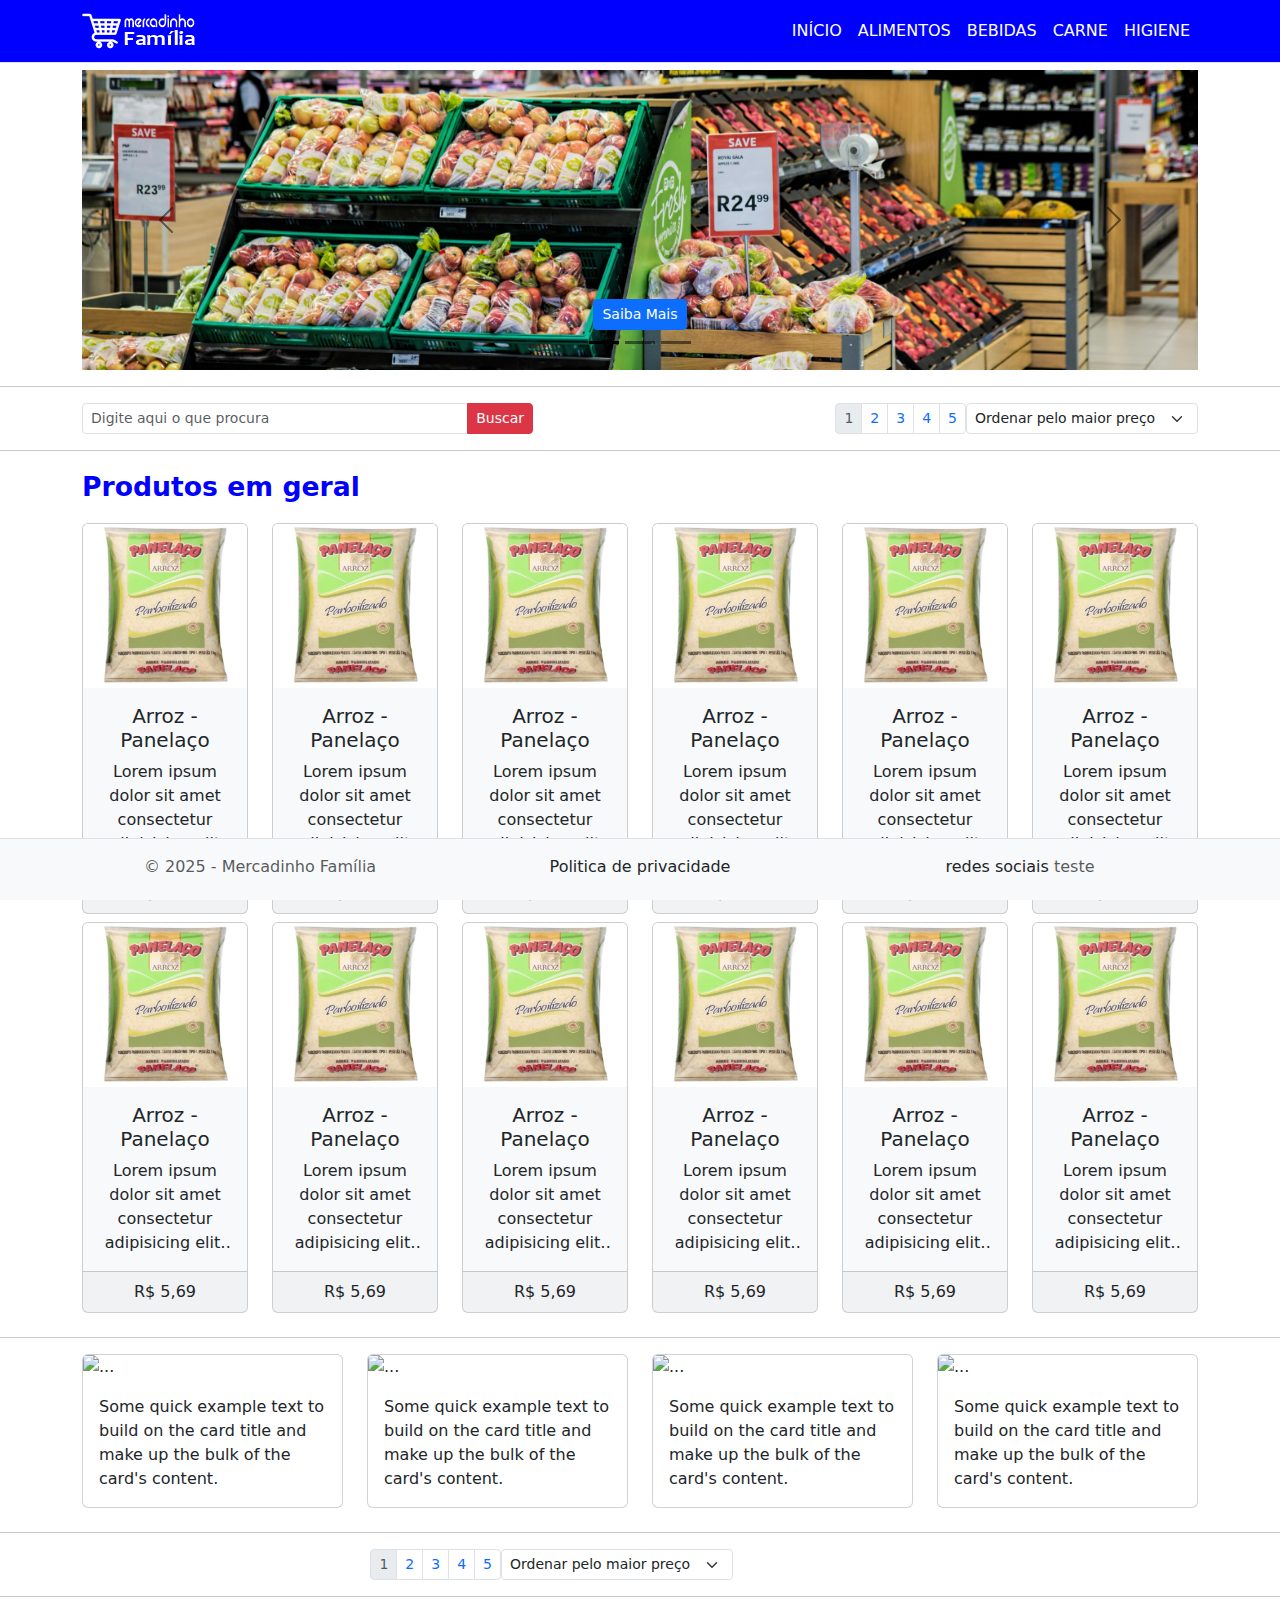
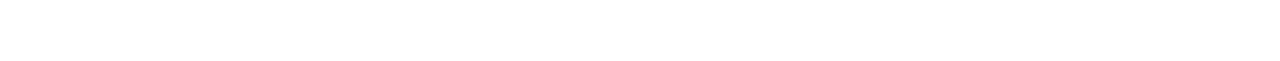
==== index.html @ 4998f7e6 "correção" ====
<!DOCTYPE html>
<html lang="pt-br">
<head>
    <meta charset="utf-8">
    <meta name="viewport" content="width=device-width, initial-scale=1">
    
    <title>MERCADINHO - HOME</title>

    <!-- Bootstrap 5 - Versão Estável -->
    <link rel="stylesheet" href="https://cdn.jsdelivr.net/npm/bootstrap@5.3.0/dist/css/bootstrap.min.css">
    
    <link rel="stylesheet" href="CSS/style.css">

</head>
<body>

    <!-- Navbar -->
    <nav class="navbar navbar-expand-lg navbar-light bg-light fixed-top bg-navbar border-bottom">
        <div class="container">
            <a class="navbar-brand" href="#">
                <img src="img/001_logo_mercadinho_familia.png" alt="Logo" width="113" height="36">
            </a>

            <button class="navbar-toggler" type="button" data-bs-toggle="collapse" data-bs-target="#navbarNav">
                <span class="navbar-toggler-icon"></span>
            </button>

            <div class="collapse navbar-collapse justify-content-end" id="navbarNav">
                <ul class="navbar-nav">
                    <li class="nav-item"><a class="nav-link" href="#">INÍCIO</a></li>
                    <li class="nav-item"><a class="nav-link" href="#">ALIMENTOS</a></li>
                    <li class="nav-item"><a class="nav-link" href="#">BEBIDAS</a></li>
                    <li class="nav-item"><a class="nav-link" href="#">CARNE</a></li>
                    <li class="nav-item"><a class="nav-link" href="#">HIGIENE</a></li>
                </ul>
            </div>
        </div>
    </nav>

    <!-- Carousel -->
    <header class="container ">
        <div id="carouselExampleDark" class="carousel carousel-dark slide" data-bs-ride="carousel">
            <!-- Indicadores -->
            <div class="carousel-indicators">
                <button type="button" data-bs-target="#carouselExampleDark" data-bs-slide-to="0" class="active" aria-label="Slide 1"></button>
                <button type="button" data-bs-target="#carouselExampleDark" data-bs-slide-to="1" aria-label="Slide 2"></button>
                <button type="button" data-bs-target="#carouselExampleDark" data-bs-slide-to="2" aria-label="Slide 3"></button>
            </div>

            <!-- Slides -->
            <div class="carousel-inner">
                <div class="carousel-item active" data-bs-interval="5000">
                    <img src="img/propaganda/fundo1.jpg" class="d-block w-100 img-fluid d-none d-md-block" alt="Slide 1"><!--Grande-->
                    <img src="img/propaganda/fundo1.jpg" class="d-block w-100 img-fluid d-block d-md-none" alt="Slide 1"><!--pequeno-->
                    <div class="carousel-caption d-block d-md-block">
                        <a class="btn btn-primary btn-sm btn-bgi" href="#" role="button">Saiba Mais</a>
                    </div>
                </div>
                <div class="carousel-item" data-bs-interval="5000">
                    <img src="img/propaganda/fundo2.jpg" class="d-block w-100 img-fluid d-none d-md-block" alt="Slide 1"><!--Grande-->
                    <img src="img/propaganda/fundo2.jpg" class="d-block w-100 img-fluid d-block d-md-none" alt="Slide 1"><!--pequeno-->
                    <div class="carousel-caption d-block d-md-block">
                        <a class="btn btn-primary btn-sm" href="#" role="button">Saiba Mais</a>
                    </div>
                </div>
                <div class="carousel-item">
                    <img src="img/propaganda/fundo3.jpg" class="d-block w-100 img-fluid d-none d-md-block" alt="Slide 1"><!--Grande-->
                    <img src="img/propaganda/fundo3.jpg" class="d-block w-100 img-fluid d-block d-md-none" alt="Slide 1"><!--pequeno-->
                    <div class="carousel-caption d-block d-md-block">
                        <a class="btn btn-primary btn-sm" href="#" role="button">Saiba Mais</a>
                    </div>
                </div>
            </div>

            <!-- Controles -->
            <button class="carousel-control-prev" type="button" data-bs-target="#carouselExampleDark" data-bs-slide="prev">
                <span class="carousel-control-prev-icon" aria-hidden="true"></span>
                <span class="visually-hidden">Anterior</span>
            </button>
            <button class="carousel-control-next" type="button" data-bs-target="#carouselExampleDark" data-bs-slide="next">
                <span class="carousel-control-next-icon" aria-hidden="true"></span>
                <span class="visually-hidden">Próximo</span>
            </button>
        </div>
        
    </header>

    <main class="mb-5 pb-5 mb-md-0">
        <hr class="mt-3">
        <div class="container">
            <div class="row">
                <div class="col-12 col-md-5">
                    <form class="justify-content-center justify-content-md-start">
                        <div class="input-group input-group-sm">
                            <input type="text" class="form-control" placeholder="Digite aqui o que procura">
                            <button class="btn btn-danger">
                                Buscar
                            </button>
                        </div>
                    </form>
                </div>
                <div class="col-12 col-md-7">
                    <div class="d-flex flex-row-reverse justify-content-center justify-content-md-start">
                        <form class="ml-3 d-inline-block">
                            <select class="form-select form-select-sm">
                                <option> Ordenar pelo maior preço</option>
                                <option> Ordenar pelo menor preço</option>
                                <option> Ordenar por: alimentos</option>
                                <option> Ordenar por: bebidas</option>
                                <option> Ordenar por: carne</option>
                                <option> Ordenar por: higiene</option>
                            </select>
                        </form>
                        <nav class="d-inline-block">
                            <ul class="pagination pagination-sm my-0">
                                <li class="page-item disabled">
                                    <button class="page-link">1</button>
                                </li>
                                <li class="page-item">
                                    <button class="page-link">2</button>
                                </li>
                                <li class="page-item">
                                    <button class="page-link">3</button>
                                </li>
                                <li class="page-item">
                                    <button class="page-link">4</button>
                                </li>
                                <li class="page-item">
                                    <button class="page-link">5</button>
                                </li>
                            </ul>
                        </nav>
                    </div>
                </div>
            </div>
        </div>
        <hr class="mt-3">

        <!--Produtos-->
        <div class="container">
            <h3 class="texto-separador">Produtos em geral</h3>
            <div class="row">
                <div class="col-xl-2 col-lg-3 col-md-4 col-6 d-flex justify-content-center pb-2">
                    <div class="card text-center bg-light" style="max-width: 250px; width: 100%;">
                        <img src="img/arroz_panelaco_parbolizado_233.jpg" class="card-img-top d-none d-md-block" alt="Imagem Grande">
                        <img src="img/arroz_panelaco_parbolizado_191.25.jpg" class="d-block d-md-none" alt="Imagem Pequena">
                        <div class="card-body">
                            <h5 class="card-title">Arroz - Panelaço</h5>
                            <p class="card-text truncate-4l">
                                Lorem ipsum dolor sit amet consectetur adipisicing elit. Voluptatibus rem enim, officiis at recusandae natus nesciunt alias itaque laboriosam fuga aliquid corrupti eaque? Enim, quos doloremque perspiciatis voluptates dolorum quasi.
                            </p>
                        </div>
                        <div class="card-footer">
                            R$ 5,69
                        </div>
                    </div>
                </div>       
                <div class="col-xl-2 col-lg-3 col-md-4 col-6 d-flex justify-content-center pb-2">
                    <div class="card text-center bg-light" style="max-width: 250px; width: 100%;">
                        <img src="img/arroz_panelaco_parbolizado_233.jpg" class="card-img-top d-none d-md-block" alt="Imagem Grande">
                        <img src="img/arroz_panelaco_parbolizado_191.25.jpg" class="d-block d-md-none" alt="Imagem Pequena">
                        <div class="card-body">
                            <h5 class="card-title">Arroz - Panelaço</h5>
                            <p class="card-text truncate-4l">
                                Lorem ipsum dolor sit amet consectetur adipisicing elit. Voluptatibus rem enim, officiis at recusandae natus nesciunt alias itaque laboriosam fuga aliquid corrupti eaque? Enim, quos doloremque perspiciatis voluptates dolorum quasi.
                            </p>
                        </div>
                        <div class="card-footer">
                            R$ 5,69
                        </div>
                    </div>
                </div>
                <div class="col-xl-2 col-lg-3 col-md-4 col-6 d-flex justify-content-center pb-2">
                    <div class="card text-center bg-light" style="max-width: 250px; width: 100%;">
                        <img src="img/arroz_panelaco_parbolizado_233.jpg" class="card-img-top d-none d-md-block" alt="Imagem Grande">
                        <img src="img/arroz_panelaco_parbolizado_191.25.jpg" class="d-block d-md-none" alt="Imagem Pequena">
                        <div class="card-body">
                            <h5 class="card-title">Arroz - Panelaço</h5>
                            <p class="card-text truncate-4l">
                                Lorem ipsum dolor sit amet consectetur adipisicing elit. Voluptatibus rem enim, officiis at recusandae natus nesciunt alias itaque laboriosam fuga aliquid corrupti eaque? Enim, quos doloremque perspiciatis voluptates dolorum quasi.
                            </p>
                        </div>
                        <div class="card-footer">
                            R$ 5,69
                        </div>
                    </div>
                </div>
                <div class="col-xl-2 col-lg-3 col-md-4 col-6 d-flex justify-content-center pb-2">
                    <div class="card text-center bg-light" style="max-width: 250px; width: 100%;">
                        <img src="img/arroz_panelaco_parbolizado_233.jpg" class="card-img-top d-none d-md-block" alt="Imagem Grande">
                        <img src="img/arroz_panelaco_parbolizado_191.25.jpg" class="d-block d-md-none" alt="Imagem Pequena">
                        <div class="card-body">
                            <h5 class="card-title">Arroz - Panelaço</h5>
                            <p class="card-text truncate-4l">
                                Lorem ipsum dolor sit amet consectetur adipisicing elit. Voluptatibus rem enim, officiis at recusandae natus nesciunt alias itaque laboriosam fuga aliquid corrupti eaque? Enim, quos doloremque perspiciatis voluptates dolorum quasi.
                            </p>
                        </div>
                        <div class="card-footer">
                            R$ 5,69
                        </div>
                    </div>
                </div>
                <div class="col-xl-2 col-lg-3 col-md-4 col-6 d-flex justify-content-center pb-2">
                    <div class="card text-center bg-light" style="max-width: 250px; width: 100%;">
                        <img src="img/arroz_panelaco_parbolizado_233.jpg" class="card-img-top d-none d-md-block" alt="Imagem Grande">
                        <img src="img/arroz_panelaco_parbolizado_191.25.jpg" class="d-block d-md-none" alt="Imagem Pequena">
                        <div class="card-body">
                            <h5 class="card-title">Arroz - Panelaço</h5>
                            <p class="card-text truncate-4l">
                                Lorem ipsum dolor sit amet consectetur adipisicing elit. Voluptatibus rem enim, officiis at recusandae natus nesciunt alias itaque laboriosam fuga aliquid corrupti eaque? Enim, quos doloremque perspiciatis voluptates dolorum quasi.
                            </p>
                        </div>
                        <div class="card-footer">
                            R$ 5,69
                        </div>
                    </div>
                </div>
                <div class="col-xl-2 col-lg-3 col-md-4 col-6 d-flex justify-content-center pb-2">
                    <div class="card text-center bg-light" style="max-width: 250px; width: 100%;">
                        <img src="img/arroz_panelaco_parbolizado_233.jpg" class="card-img-top d-none d-md-block" alt="Imagem Grande">
                        <img src="img/arroz_panelaco_parbolizado_191.25.jpg" class="d-block d-md-none" alt="Imagem Pequena">
                        <div class="card-body">
                            <h5 class="card-title">Arroz - Panelaço</h5>
                            <p class="card-text truncate-4l">
                                Lorem ipsum dolor sit amet consectetur adipisicing elit. Voluptatibus rem enim, officiis at recusandae natus nesciunt alias itaque laboriosam fuga aliquid corrupti eaque? Enim, quos doloremque perspiciatis voluptates dolorum quasi.
                            </p>
                        </div>
                        <div class="card-footer">
                            R$ 5,69
                        </div>
                    </div>
                </div>
                <div class="col-xl-2 col-lg-3 col-md-4 col-6 d-flex justify-content-center pb-2">
                    <div class="card text-center bg-light" style="max-width: 250px; width: 100%;">
                        <img src="img/arroz_panelaco_parbolizado_233.jpg" class="card-img-top d-none d-md-block" alt="Imagem Grande">
                        <img src="img/arroz_panelaco_parbolizado_191.25.jpg" class="d-block d-md-none" alt="Imagem Pequena">
                        <div class="card-body">
                            <h5 class="card-title">Arroz - Panelaço</h5>
                            <p class="card-text truncate-4l">
                                Lorem ipsum dolor sit amet consectetur adipisicing elit. Voluptatibus rem enim, officiis at recusandae natus nesciunt alias itaque laboriosam fuga aliquid corrupti eaque? Enim, quos doloremque perspiciatis voluptates dolorum quasi.
                            </p>
                        </div>
                        <div class="card-footer">
                            R$ 5,69
                        </div>
                    </div>
                </div>
                <div class="col-xl-2 col-lg-3 col-md-4 col-6 d-flex justify-content-center pb-2">
                    <div class="card text-center bg-light" style="max-width: 250px; width: 100%;">
                        <img src="img/arroz_panelaco_parbolizado_233.jpg" class="card-img-top d-none d-md-block" alt="Imagem Grande">
                        <img src="img/arroz_panelaco_parbolizado_191.25.jpg" class="d-block d-md-none" alt="Imagem Pequena">
                        <div class="card-body">
                            <h5 class="card-title">Arroz - Panelaço</h5>
                            <p class="card-text truncate-4l">
                                Lorem ipsum dolor sit amet consectetur adipisicing elit. Voluptatibus rem enim, officiis at recusandae natus nesciunt alias itaque laboriosam fuga aliquid corrupti eaque? Enim, quos doloremque perspiciatis voluptates dolorum quasi.
                            </p>
                        </div>
                        <div class="card-footer">
                            R$ 5,69
                        </div>
                    </div>
                </div>
                <div class="col-xl-2 col-lg-3 col-md-4 col-6 d-flex justify-content-center pb-2">
                    <div class="card text-center bg-light" style="max-width: 250px; width: 100%;">
                        <img src="img/arroz_panelaco_parbolizado_233.jpg" class="card-img-top d-none d-md-block" alt="Imagem Grande">
                        <img src="img/arroz_panelaco_parbolizado_191.25.jpg" class="d-block d-md-none" alt="Imagem Pequena">
                        <div class="card-body">
                            <h5 class="card-title">Arroz - Panelaço</h5>
                            <p class="card-text truncate-4l">
                                Lorem ipsum dolor sit amet consectetur adipisicing elit. Voluptatibus rem enim, officiis at recusandae natus nesciunt alias itaque laboriosam fuga aliquid corrupti eaque? Enim, quos doloremque perspiciatis voluptates dolorum quasi.
                            </p>
                        </div>
                        <div class="card-footer">
                            R$ 5,69
                        </div>
                    </div>
                </div>
                <div class="col-xl-2 col-lg-3 col-md-4 col-6 d-flex justify-content-center pb-2">
                    <div class="card text-center bg-light" style="max-width: 250px; width: 100%;">
                        <img src="img/arroz_panelaco_parbolizado_233.jpg" class="card-img-top d-none d-md-block" alt="Imagem Grande">
                        <img src="img/arroz_panelaco_parbolizado_191.25.jpg" class="d-block d-md-none" alt="Imagem Pequena">
                        <div class="card-body">
                            <h5 class="card-title">Arroz - Panelaço</h5>
                            <p class="card-text truncate-4l">
                                Lorem ipsum dolor sit amet consectetur adipisicing elit. Voluptatibus rem enim, officiis at recusandae natus nesciunt alias itaque laboriosam fuga aliquid corrupti eaque? Enim, quos doloremque perspiciatis voluptates dolorum quasi.
                            </p>
                        </div>
                        <div class="card-footer">
                            R$ 5,69
                        </div>
                    </div>
                </div>
                <div class="col-xl-2 col-lg-3 col-md-4 col-6 d-flex justify-content-center pb-2">
                    <div class="card text-center bg-light" style="max-width: 250px; width: 100%;">
                        <img src="img/arroz_panelaco_parbolizado_233.jpg" class="card-img-top d-none d-md-block" alt="Imagem Grande">
                        <img src="img/arroz_panelaco_parbolizado_191.25.jpg" class="d-block d-md-none" alt="Imagem Pequena">
                        <div class="card-body">
                            <h5 class="card-title">Arroz - Panelaço</h5>
                            <p class="card-text truncate-4l">
                                Lorem ipsum dolor sit amet consectetur adipisicing elit. Voluptatibus rem enim, officiis at recusandae natus nesciunt alias itaque laboriosam fuga aliquid corrupti eaque? Enim, quos doloremque perspiciatis voluptates dolorum quasi.
                            </p>
                        </div>
                        <div class="card-footer">
                            R$ 5,69
                        </div>
                    </div>
                </div>
                <div class="col-xl-2 col-lg-3 col-md-4 col-6 d-flex justify-content-center pb-2">
                    <div class="card text-center bg-light" style="max-width: 250px; width: 100%;">
                        <img src="img/arroz_panelaco_parbolizado_233.jpg" class="card-img-top d-none d-md-block" alt="Imagem Grande">
                        <img src="img/arroz_panelaco_parbolizado_191.25.jpg" class="d-block d-md-none" alt="Imagem Pequena">
                        <div class="card-body">
                            <h5 class="card-title">Arroz - Panelaço</h5>
                            <p class="card-text truncate-4l">
                                Lorem ipsum dolor sit amet consectetur adipisicing elit. Voluptatibus rem enim, officiis at recusandae natus nesciunt alias itaque laboriosam fuga aliquid corrupti eaque? Enim, quos doloremque perspiciatis voluptates dolorum quasi.
                            </p>
                        </div>
                        <div class="card-footer">
                            R$ 5,69
                        </div>
                    </div>
                </div>
            </div>
        </div>
        <hr class="mt-3">
        
    <!--PATROCINIOS 4-->
    <div class="container">
        <div class="row">
            <div class="col-xl-3 col-lg-3 col-6  d-flex justify-content-center pb-2">
                <div class="card" style="width: 18rem;">
                    <img src="..." class="card-img-top" alt="...">
                    <div class="card-body">
                      <p class="card-text">Some quick example text to build on the card title and make up the bulk of the card's content.</p>
                    </div>
                </div>
            </div>
            <div class="col-xl-3 col-lg-3 col-6  d-flex justify-content-center pb-2">
                <div class="card" style="width: 18rem;">
                    <img src="..." class="card-img-top" alt="...">
                    <div class="card-body">
                      <p class="card-text">Some quick example text to build on the card title and make up the bulk of the card's content.</p>
                    </div>
                </div>
            </div>
            <div class="col-xl-3 col-lg-3 col-6  d-flex justify-content-center pb-2">
                <div class="card" style="width: 18rem;">
                    <img src="..." class="card-img-top" alt="...">
                    <div class="card-body">
                      <p class="card-text">Some quick example text to build on the card title and make up the bulk of the card's content.</p>
                    </div>
                </div>
            </div>
            <div class="col-xl-3 col-lg-3 col-6  d-flex justify-content-center pb-2">
                <div class="card" style="width: 18rem;">
                    <img src="..." class="card-img-top" alt="...">
                    <div class="card-body">
                      <p class="card-text">Some quick example text to build on the card title and make up the bulk of the card's content.</p>
                    </div>
                </div>
            </div>
        </div>
    </div>

    <hr class="mt-3">
    <div class="container">
        <div class="col-12 col-md-7">
            <div class="d-flex flex-row-reverse justify-content-center justify-content-md-start">
                <form class="ml-3 d-inline-block">
                    <select class="form-select form-select-sm">
                        <option> Ordenar pelo maior preço</option>
                        <option> Ordenar pelo menor preço</option>
                        <option> Ordenar por: alimentos</option>
                        <option> Ordenar por: bebidas</option>
                        <option> Ordenar por: carne</option>
                        <option> Ordenar por: higiene</option>
                    </select>
                    </form>
                <nav class="d-inline-block">
                    <ul class="pagination pagination-sm my-0">
                        <li class="page-item disabled">
                            <button class="page-link">1</button>
                        </li>
                        <li class="page-item">
                            <button class="page-link">2</button>
                        </li>
                        <li class="page-item">
                            <button class="page-link">3</button>
                        </li>
                        <li class="page-item">
                            <button class="page-link">4</button>
                        </li>
                        <li class="page-item">
                            <button class="page-link">5</button>
                        </li>
                    </ul>
                </nav>
            </div>
        </div>
    </div>
    <hr class="mt-3">
    </main>
    
    <footer class="border-top fixed-bottom text-muted bg-light">
       <div class="container">
        <div class="row py-3">
            <div class="col-12 col-md-4 text-center text-md-left">
                &copy; 2025 - Mercadinho Família
            </div>
            <div class="col-12 col-md-4 text-center">
                <a href="" class="text-decoration-none text-dark">Politica de privacidade</a>
            </div>
            <div class="col-12 col-md-4 text-center text-md-right ">
                <a href="" class="text-decoration-none text-dark d-inline-block">redes sociais</a>
                <h1 class="h6 d-inline-block">teste</h1>
            </div>
        </div>
       </div>
    </footer>

    <!-- Bootstrap 5 JS (versão estável) -->
    <script src="https://cdn.jsdelivr.net/npm/bootstrap@5.3.0/dist/js/bootstrap.bundle.min.js"></script>

</body>
</html>
---- CSS/style.css ----
body{
    min-width: 372px;
}

.bg-navbar{
    background-color: blue !important;
}

.navbar-toggler-icon {
    filter: invert(1);
}

.nav-link{
    color: white !important;
    font-weight: 500;
}

.navbar-nav .nav-link:hover {
    font-weight: 800;
}


/* Garante que a navbar fixa não cubra o conteúdo */
body {
    padding-top: 70px; /* Ajuste conforme a altura da navbar */
}

/* Limita a altura do carousel */
#carouselExampleDark {
    max-height: 300px;
}

/* Ajusta as imagens do carousel */
.carousel-item img {
    height: 300px; /* Mantém a proporção */
    object-fit: cover; /* Evita distorções */
}

.texto-separador{
    color: blue;
    margin:20px 0px;
    font-weight: 700;
    font-size: 20pt;
    text-decoration: none;
}

p.truncate-4l {
    display: -webkit-box;
    -webkit-line-clamp: 4; /* Limita a 4 linhas */
    -webkit-box-orient: vertical;
    overflow: hidden;
    text-overflow: ellipsis;
}

/*footer*/
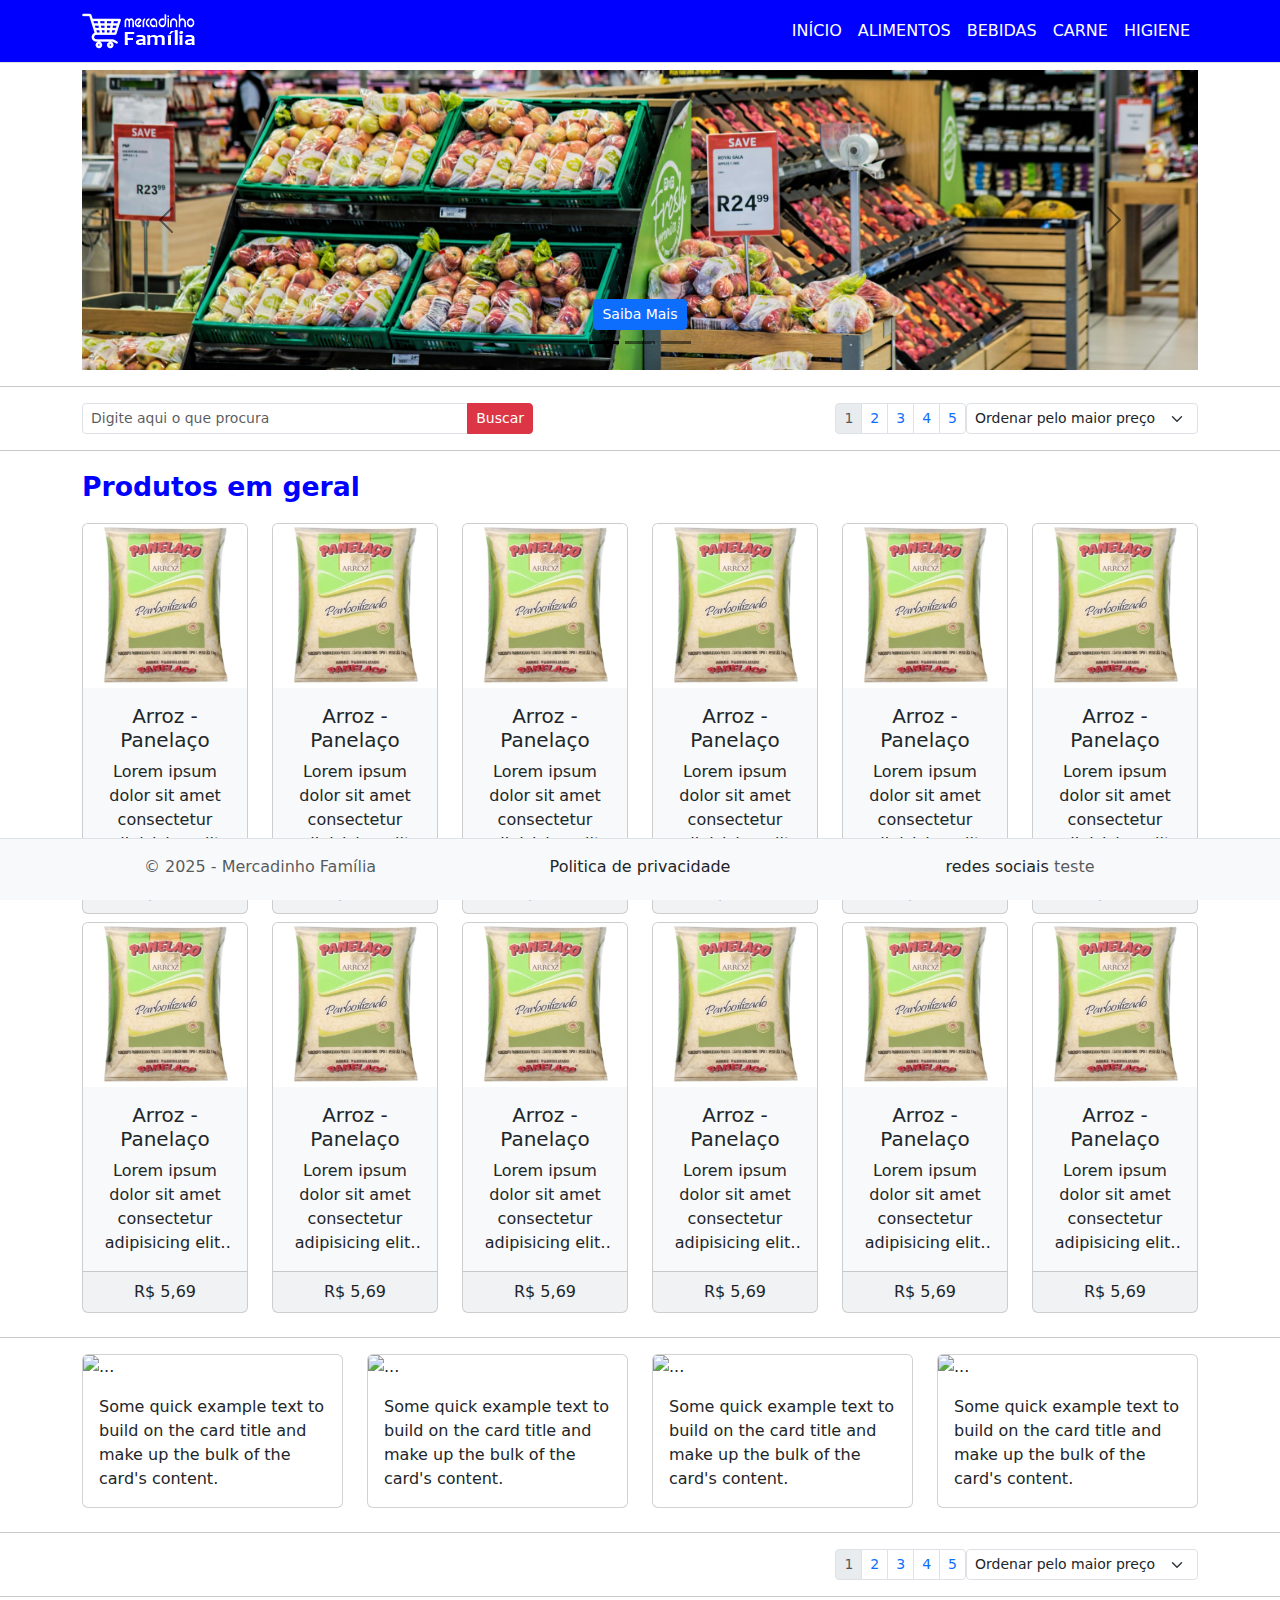
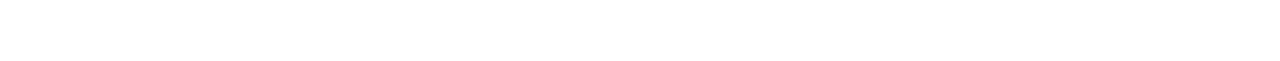
==== commit 4a40a853: "v.1" ====
--- a/index.html
+++ b/index.html
@@ -364,8 +364,8 @@
 
     <hr class="mt-3">
     <div class="container">
-        <div class="col-12 col-md-7">
-            <div class="d-flex flex-row-reverse justify-content-center justify-content-md-start">
+        <div >
+            <div class="d-flex flex-row-reverse  justify-content-start">
                 <form class="ml-3 d-inline-block">
                     <select class="form-select form-select-sm">
                         <option> Ordenar pelo maior preço</option>
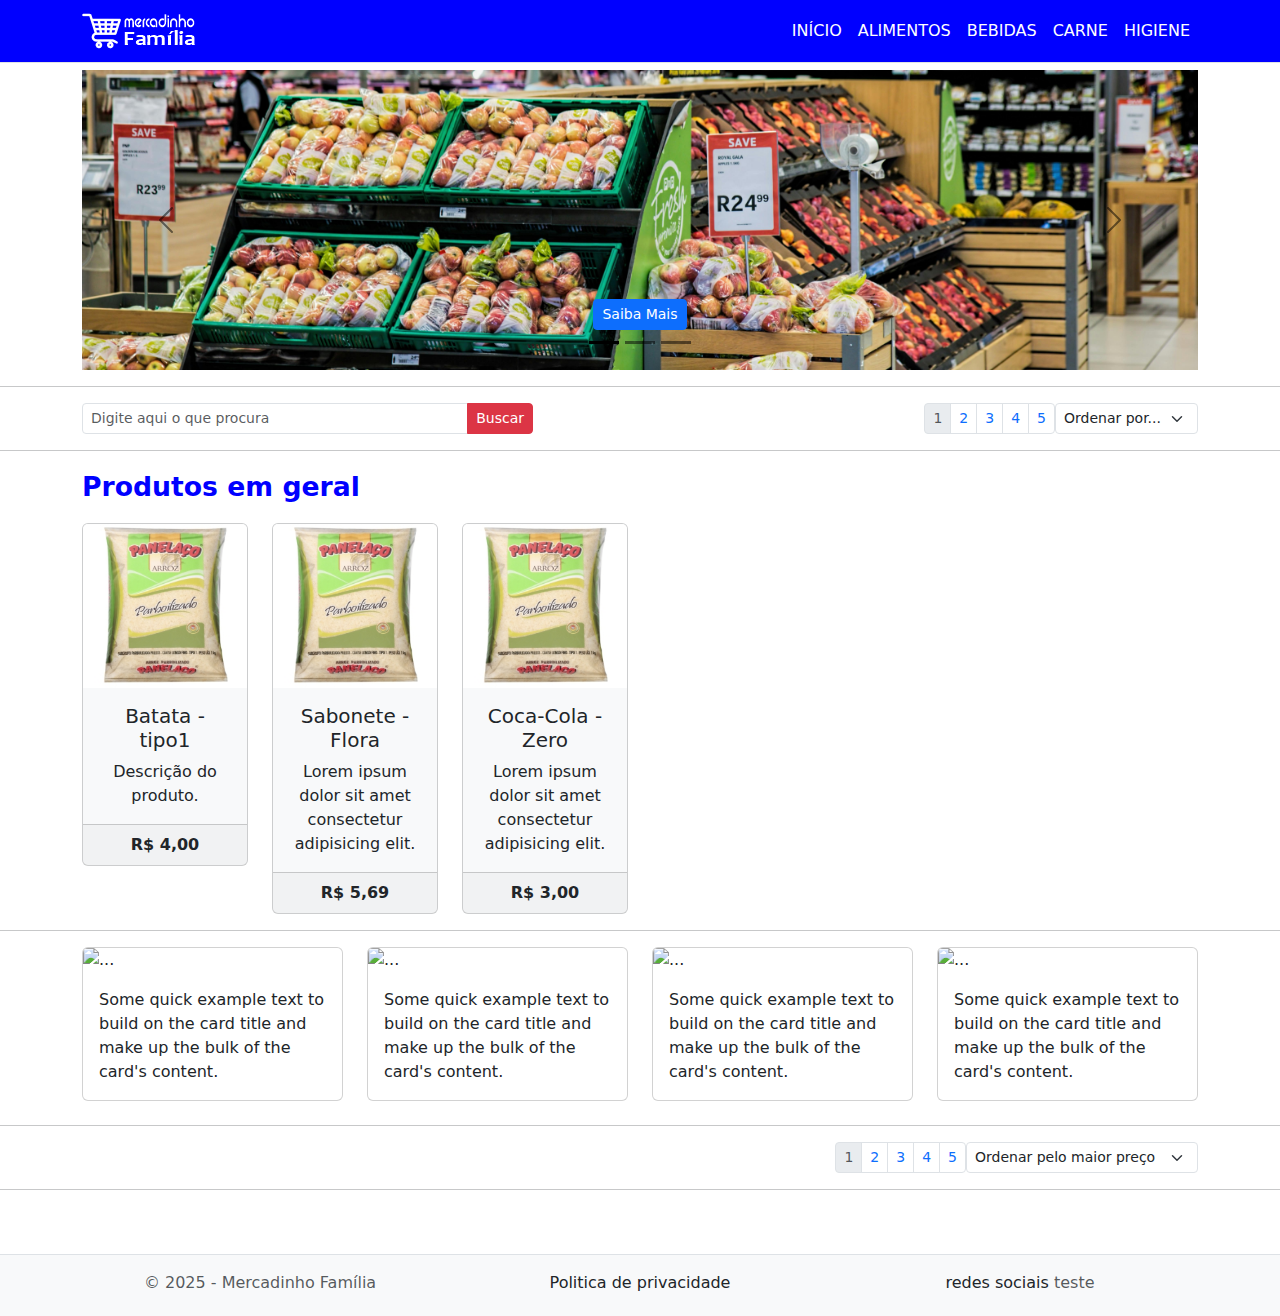
==== commit 53202b9f: "Js atualizado" ====
--- a/index.html
+++ b/index.html
@@ -87,30 +87,38 @@
 
     <main class="mb-5 pb-5 mb-md-0">
         <hr class="mt-3">
+        
         <div class="container">
             <div class="row">
+
+                <!-- Barra de pesquisa -->
                 <div class="col-12 col-md-5">
-                    <form class="justify-content-center justify-content-md-start">
+                    <form class="justify-content-center justify-content-md-start" onsubmit="return false;">
                         <div class="input-group input-group-sm">
-                            <input type="text" class="form-control" placeholder="Digite aqui o que procura">
-                            <button class="btn btn-danger">
+                            <input type="text" class="form-control" id="search-input" placeholder="Digite aqui o que procura">
+                            <button class="btn btn-danger" id="search-button" type="button">
                                 Buscar
                             </button>
                         </div>
                     </form>
                 </div>
+                 
+                <!-- Barra de pordenação -->
                 <div class="col-12 col-md-7">
                     <div class="d-flex flex-row-reverse justify-content-center justify-content-md-start">
                         <form class="ml-3 d-inline-block">
-                            <select class="form-select form-select-sm">
-                                <option> Ordenar pelo maior preço</option>
-                                <option> Ordenar pelo menor preço</option>
-                                <option> Ordenar por: alimentos</option>
-                                <option> Ordenar por: bebidas</option>
-                                <option> Ordenar por: carne</option>
-                                <option> Ordenar por: higiene</option>
+                            <select id="sort-options" class="form-select form-select-sm">
+                                <option value="default">Ordenar por...</option>
+                                <option value="price-desc">Maior preço</option>
+                                <option value="price-asc">Menor preço</option>
+                                <option value="category-alimentos">Alimentos</option>
+                                <option value="category-bebidas">Bebidas</option>
+                                <option value="category-carne">Carne</option>
+                                <option value="category-higiene">Higiene</option>
                             </select>
                         </form>
+
+                        <!-- Páginas 1 a 5 -->
                         <nav class="d-inline-block">
                             <ul class="pagination pagination-sm my-0">
                                 <li class="page-item disabled">
@@ -139,8 +147,49 @@
         <!--Produtos-->
         <div class="container">
             <h3 class="texto-separador">Produtos em geral</h3>
-            <div class="row">
-                <div class="col-xl-2 col-lg-3 col-md-4 col-6 d-flex justify-content-center pb-2">
+            <div id="product-list" class="row">
+                <div class="col-xl-2 col-lg-3 col-md-4 col-6 product" data-category="alimentos" data-price="4.00">
+                    <div class="card text-center bg-light" style="max-width: 250px; width: 100%;">
+                        <img src="img/arroz_panelaco_parbolizado_233.jpg" class="card-img-top d-none d-md-block" alt="Imagem Grande">
+                        <img src="img/arroz_panelaco_parbolizado_191.25.jpg" class="d-block d-md-none" alt="Imagem Pequena">
+                        <div class="card-body">
+                            <h5 class="card-title">Batata - tipo1</h5>
+                            <p class="card-text truncate-4l">Descrição do produto.</p>
+                        </div>
+                        <div class="card-footer">
+                            <p class="card-text"><strong>R$ 4,00</strong></p>
+                        </div>
+                    </div>
+                </div>
+                <div class="col-xl-2 col-lg-3 col-md-4 col-6 product" data-category="higiene" data-price="5.69">
+                    <div class="card text-center bg-light" style="max-width: 250px; width: 100%;">
+                        <img src="img/arroz_panelaco_parbolizado_233.jpg" class="card-img-top d-none d-md-block" alt="Imagem Grande">
+                        <img src="img/arroz_panelaco_parbolizado_191.25.jpg" class="d-block d-md-none" alt="Imagem Pequena">
+                        <div class="card-body">
+                            <h5 class="card-title">Sabonete - Flora </h5>
+                            <p class="card-text truncate-4l">Lorem ipsum dolor sit amet consectetur adipisicing elit.</p>
+                        </div>
+                        <div class="card-footer">
+                            <p class="card-text"><strong>R$ 5,69</strong></p>
+                        </div>
+                    </div>
+                </div>
+                <div class="col-xl-2 col-lg-3 col-md-4 col-6 product" data-category="bebidas" data-price="3.00">
+                    <div class="card text-center bg-light" style="max-width: 250px; width: 100%;">
+                        <img src="img/arroz_panelaco_parbolizado_233.jpg" class="card-img-top d-none d-md-block" alt="Imagem Grande">
+                        <img src="img/arroz_panelaco_parbolizado_191.25.jpg" class="d-block d-md-none" alt="Imagem Pequena">
+                        <div class="card-body">
+                            <h5 class="card-title"> Coca-Cola - Zero</h5>
+                            <p class="card-text truncate-4l">Lorem ipsum dolor sit amet consectetur adipisicing elit.</p>
+                        </div>
+                        <div class="card-footer">
+                            <p class="card-text"><strong>R$ 3,00</strong></p>
+                        </div>
+                    </div>
+                </div>
+            </div>
+            <!-- 
+            <div class="col-xl-2 col-lg-3 col-md-4 col-6 d-flex justify-content-start pb-2 product" data-category="alimentos" data-price="5.69">
                     <div class="card text-center bg-light" style="max-width: 250px; width: 100%;">
                         <img src="img/arroz_panelaco_parbolizado_233.jpg" class="card-img-top d-none d-md-block" alt="Imagem Grande">
                         <img src="img/arroz_panelaco_parbolizado_191.25.jpg" class="d-block d-md-none" alt="Imagem Pequena">
@@ -154,173 +203,8 @@
                             R$ 5,69
                         </div>
                     </div>
-                </div>       
-                <div class="col-xl-2 col-lg-3 col-md-4 col-6 d-flex justify-content-center pb-2">
-                    <div class="card text-center bg-light" style="max-width: 250px; width: 100%;">
-                        <img src="img/arroz_panelaco_parbolizado_233.jpg" class="card-img-top d-none d-md-block" alt="Imagem Grande">
-                        <img src="img/arroz_panelaco_parbolizado_191.25.jpg" class="d-block d-md-none" alt="Imagem Pequena">
-                        <div class="card-body">
-                            <h5 class="card-title">Arroz - Panelaço</h5>
-                            <p class="card-text truncate-4l">
-                                Lorem ipsum dolor sit amet consectetur adipisicing elit. Voluptatibus rem enim, officiis at recusandae natus nesciunt alias itaque laboriosam fuga aliquid corrupti eaque? Enim, quos doloremque perspiciatis voluptates dolorum quasi.
-                            </p>
-                        </div>
-                        <div class="card-footer">
-                            R$ 5,69
-                        </div>
-                    </div>
-                </div>
-                <div class="col-xl-2 col-lg-3 col-md-4 col-6 d-flex justify-content-center pb-2">
-                    <div class="card text-center bg-light" style="max-width: 250px; width: 100%;">
-                        <img src="img/arroz_panelaco_parbolizado_233.jpg" class="card-img-top d-none d-md-block" alt="Imagem Grande">
-                        <img src="img/arroz_panelaco_parbolizado_191.25.jpg" class="d-block d-md-none" alt="Imagem Pequena">
-                        <div class="card-body">
-                            <h5 class="card-title">Arroz - Panelaço</h5>
-                            <p class="card-text truncate-4l">
-                                Lorem ipsum dolor sit amet consectetur adipisicing elit. Voluptatibus rem enim, officiis at recusandae natus nesciunt alias itaque laboriosam fuga aliquid corrupti eaque? Enim, quos doloremque perspiciatis voluptates dolorum quasi.
-                            </p>
-                        </div>
-                        <div class="card-footer">
-                            R$ 5,69
-                        </div>
-                    </div>
-                </div>
-                <div class="col-xl-2 col-lg-3 col-md-4 col-6 d-flex justify-content-center pb-2">
-                    <div class="card text-center bg-light" style="max-width: 250px; width: 100%;">
-                        <img src="img/arroz_panelaco_parbolizado_233.jpg" class="card-img-top d-none d-md-block" alt="Imagem Grande">
-                        <img src="img/arroz_panelaco_parbolizado_191.25.jpg" class="d-block d-md-none" alt="Imagem Pequena">
-                        <div class="card-body">
-                            <h5 class="card-title">Arroz - Panelaço</h5>
-                            <p class="card-text truncate-4l">
-                                Lorem ipsum dolor sit amet consectetur adipisicing elit. Voluptatibus rem enim, officiis at recusandae natus nesciunt alias itaque laboriosam fuga aliquid corrupti eaque? Enim, quos doloremque perspiciatis voluptates dolorum quasi.
-                            </p>
-                        </div>
-                        <div class="card-footer">
-                            R$ 5,69
-                        </div>
-                    </div>
-                </div>
-                <div class="col-xl-2 col-lg-3 col-md-4 col-6 d-flex justify-content-center pb-2">
-                    <div class="card text-center bg-light" style="max-width: 250px; width: 100%;">
-                        <img src="img/arroz_panelaco_parbolizado_233.jpg" class="card-img-top d-none d-md-block" alt="Imagem Grande">
-                        <img src="img/arroz_panelaco_parbolizado_191.25.jpg" class="d-block d-md-none" alt="Imagem Pequena">
-                        <div class="card-body">
-                            <h5 class="card-title">Arroz - Panelaço</h5>
-                            <p class="card-text truncate-4l">
-                                Lorem ipsum dolor sit amet consectetur adipisicing elit. Voluptatibus rem enim, officiis at recusandae natus nesciunt alias itaque laboriosam fuga aliquid corrupti eaque? Enim, quos doloremque perspiciatis voluptates dolorum quasi.
-                            </p>
-                        </div>
-                        <div class="card-footer">
-                            R$ 5,69
-                        </div>
-                    </div>
-                </div>
-                <div class="col-xl-2 col-lg-3 col-md-4 col-6 d-flex justify-content-center pb-2">
-                    <div class="card text-center bg-light" style="max-width: 250px; width: 100%;">
-                        <img src="img/arroz_panelaco_parbolizado_233.jpg" class="card-img-top d-none d-md-block" alt="Imagem Grande">
-                        <img src="img/arroz_panelaco_parbolizado_191.25.jpg" class="d-block d-md-none" alt="Imagem Pequena">
-                        <div class="card-body">
-                            <h5 class="card-title">Arroz - Panelaço</h5>
-                            <p class="card-text truncate-4l">
-                                Lorem ipsum dolor sit amet consectetur adipisicing elit. Voluptatibus rem enim, officiis at recusandae natus nesciunt alias itaque laboriosam fuga aliquid corrupti eaque? Enim, quos doloremque perspiciatis voluptates dolorum quasi.
-                            </p>
-                        </div>
-                        <div class="card-footer">
-                            R$ 5,69
-                        </div>
-                    </div>
-                </div>
-                <div class="col-xl-2 col-lg-3 col-md-4 col-6 d-flex justify-content-center pb-2">
-                    <div class="card text-center bg-light" style="max-width: 250px; width: 100%;">
-                        <img src="img/arroz_panelaco_parbolizado_233.jpg" class="card-img-top d-none d-md-block" alt="Imagem Grande">
-                        <img src="img/arroz_panelaco_parbolizado_191.25.jpg" class="d-block d-md-none" alt="Imagem Pequena">
-                        <div class="card-body">
-                            <h5 class="card-title">Arroz - Panelaço</h5>
-                            <p class="card-text truncate-4l">
-                                Lorem ipsum dolor sit amet consectetur adipisicing elit. Voluptatibus rem enim, officiis at recusandae natus nesciunt alias itaque laboriosam fuga aliquid corrupti eaque? Enim, quos doloremque perspiciatis voluptates dolorum quasi.
-                            </p>
-                        </div>
-                        <div class="card-footer">
-                            R$ 5,69
-                        </div>
-                    </div>
-                </div>
-                <div class="col-xl-2 col-lg-3 col-md-4 col-6 d-flex justify-content-center pb-2">
-                    <div class="card text-center bg-light" style="max-width: 250px; width: 100%;">
-                        <img src="img/arroz_panelaco_parbolizado_233.jpg" class="card-img-top d-none d-md-block" alt="Imagem Grande">
-                        <img src="img/arroz_panelaco_parbolizado_191.25.jpg" class="d-block d-md-none" alt="Imagem Pequena">
-                        <div class="card-body">
-                            <h5 class="card-title">Arroz - Panelaço</h5>
-                            <p class="card-text truncate-4l">
-                                Lorem ipsum dolor sit amet consectetur adipisicing elit. Voluptatibus rem enim, officiis at recusandae natus nesciunt alias itaque laboriosam fuga aliquid corrupti eaque? Enim, quos doloremque perspiciatis voluptates dolorum quasi.
-                            </p>
-                        </div>
-                        <div class="card-footer">
-                            R$ 5,69
-                        </div>
-                    </div>
-                </div>
-                <div class="col-xl-2 col-lg-3 col-md-4 col-6 d-flex justify-content-center pb-2">
-                    <div class="card text-center bg-light" style="max-width: 250px; width: 100%;">
-                        <img src="img/arroz_panelaco_parbolizado_233.jpg" class="card-img-top d-none d-md-block" alt="Imagem Grande">
-                        <img src="img/arroz_panelaco_parbolizado_191.25.jpg" class="d-block d-md-none" alt="Imagem Pequena">
-                        <div class="card-body">
-                            <h5 class="card-title">Arroz - Panelaço</h5>
-                            <p class="card-text truncate-4l">
-                                Lorem ipsum dolor sit amet consectetur adipisicing elit. Voluptatibus rem enim, officiis at recusandae natus nesciunt alias itaque laboriosam fuga aliquid corrupti eaque? Enim, quos doloremque perspiciatis voluptates dolorum quasi.
-                            </p>
-                        </div>
-                        <div class="card-footer">
-                            R$ 5,69
-                        </div>
-                    </div>
-                </div>
-                <div class="col-xl-2 col-lg-3 col-md-4 col-6 d-flex justify-content-center pb-2">
-                    <div class="card text-center bg-light" style="max-width: 250px; width: 100%;">
-                        <img src="img/arroz_panelaco_parbolizado_233.jpg" class="card-img-top d-none d-md-block" alt="Imagem Grande">
-                        <img src="img/arroz_panelaco_parbolizado_191.25.jpg" class="d-block d-md-none" alt="Imagem Pequena">
-                        <div class="card-body">
-                            <h5 class="card-title">Arroz - Panelaço</h5>
-                            <p class="card-text truncate-4l">
-                                Lorem ipsum dolor sit amet consectetur adipisicing elit. Voluptatibus rem enim, officiis at recusandae natus nesciunt alias itaque laboriosam fuga aliquid corrupti eaque? Enim, quos doloremque perspiciatis voluptates dolorum quasi.
-                            </p>
-                        </div>
-                        <div class="card-footer">
-                            R$ 5,69
-                        </div>
-                    </div>
-                </div>
-                <div class="col-xl-2 col-lg-3 col-md-4 col-6 d-flex justify-content-center pb-2">
-                    <div class="card text-center bg-light" style="max-width: 250px; width: 100%;">
-                        <img src="img/arroz_panelaco_parbolizado_233.jpg" class="card-img-top d-none d-md-block" alt="Imagem Grande">
-                        <img src="img/arroz_panelaco_parbolizado_191.25.jpg" class="d-block d-md-none" alt="Imagem Pequena">
-                        <div class="card-body">
-                            <h5 class="card-title">Arroz - Panelaço</h5>
-                            <p class="card-text truncate-4l">
-                                Lorem ipsum dolor sit amet consectetur adipisicing elit. Voluptatibus rem enim, officiis at recusandae natus nesciunt alias itaque laboriosam fuga aliquid corrupti eaque? Enim, quos doloremque perspiciatis voluptates dolorum quasi.
-                            </p>
-                        </div>
-                        <div class="card-footer">
-                            R$ 5,69
-                        </div>
-                    </div>
-                </div>
-                <div class="col-xl-2 col-lg-3 col-md-4 col-6 d-flex justify-content-center pb-2">
-                    <div class="card text-center bg-light" style="max-width: 250px; width: 100%;">
-                        <img src="img/arroz_panelaco_parbolizado_233.jpg" class="card-img-top d-none d-md-block" alt="Imagem Grande">
-                        <img src="img/arroz_panelaco_parbolizado_191.25.jpg" class="d-block d-md-none" alt="Imagem Pequena">
-                        <div class="card-body">
-                            <h5 class="card-title">Arroz - Panelaço</h5>
-                            <p class="card-text truncate-4l">
-                                Lorem ipsum dolor sit amet consectetur adipisicing elit. Voluptatibus rem enim, officiis at recusandae natus nesciunt alias itaque laboriosam fuga aliquid corrupti eaque? Enim, quos doloremque perspiciatis voluptates dolorum quasi.
-                            </p>
-                        </div>
-                        <div class="card-footer">
-                            R$ 5,69
-                        </div>
-                    </div>
-                </div>
-            </div>
+                </div>
+            -->
         </div>
         <hr class="mt-3">
         
@@ -401,7 +285,7 @@
     <hr class="mt-3">
     </main>
     
-    <footer class="border-top fixed-bottom text-muted bg-light">
+    <footer class="border-top  text-muted bg-light">
        <div class="container">
         <div class="row py-3">
             <div class="col-12 col-md-4 text-center text-md-left">
@@ -420,6 +304,6 @@
 
     <!-- Bootstrap 5 JS (versão estável) -->
     <script src="https://cdn.jsdelivr.net/npm/bootstrap@5.3.0/dist/js/bootstrap.bundle.min.js"></script>
-
+    <script src="js/script.js"></script>
 </body>
 </html>
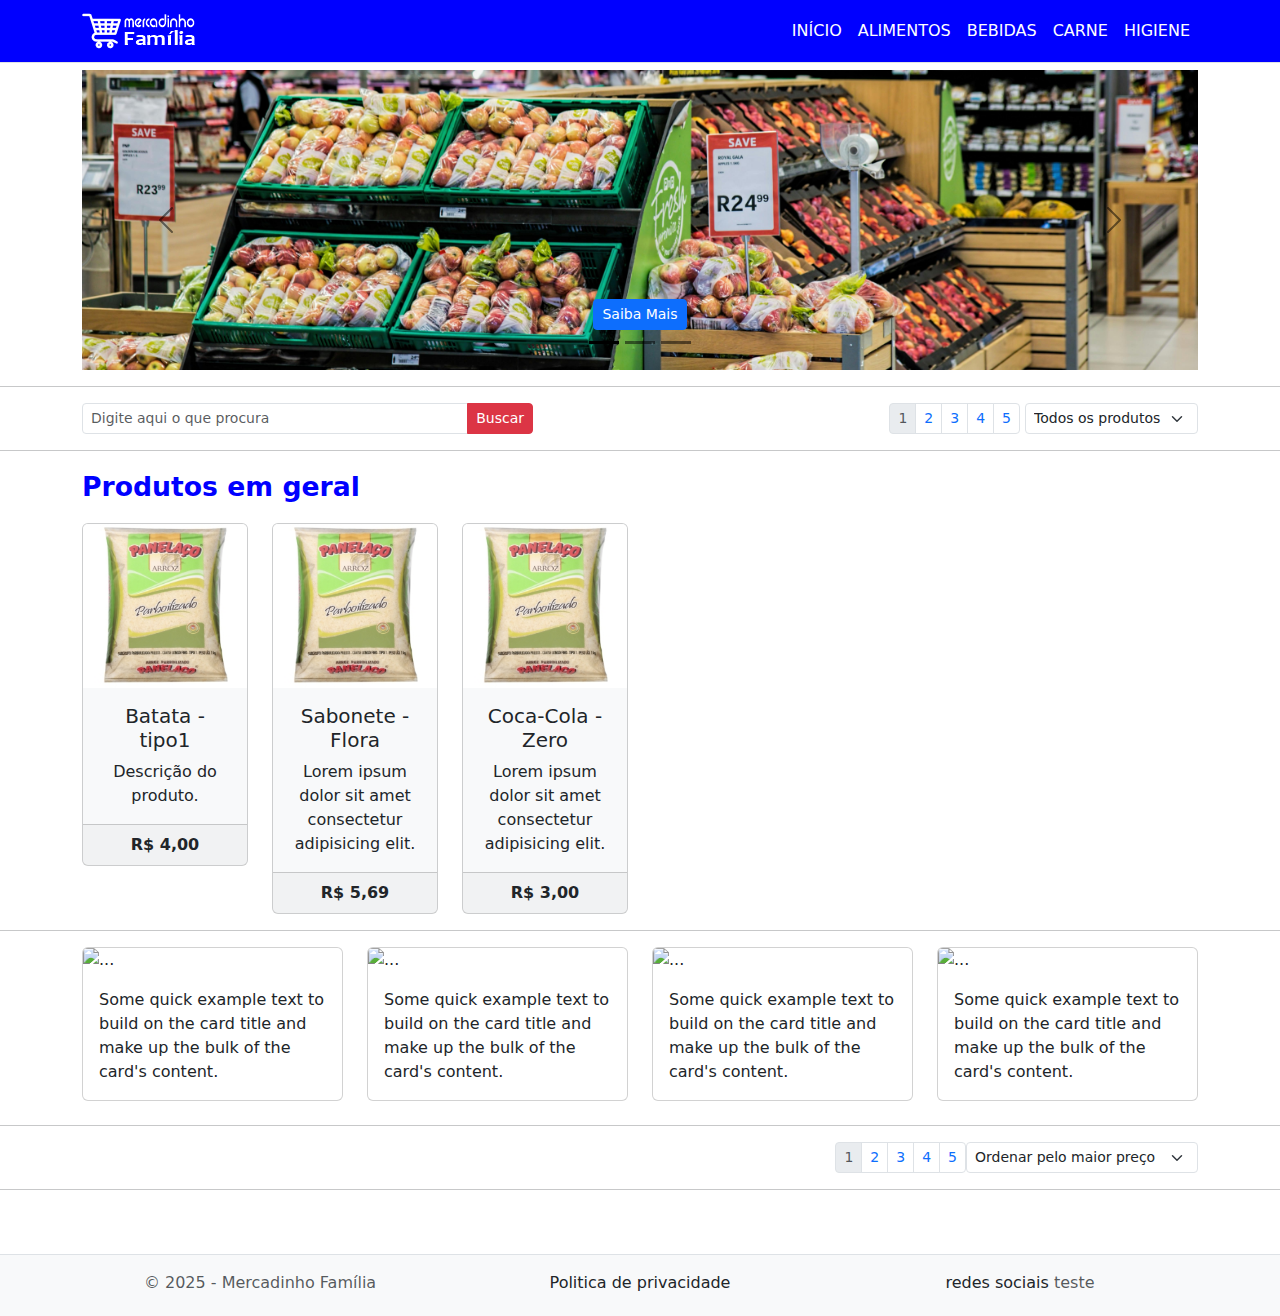
==== commit ba8b2083: "correção no ordenamento" ====
--- a/index.html
+++ b/index.html
@@ -106,9 +106,9 @@
                 <!-- Barra de pordenação -->
                 <div class="col-12 col-md-7">
                     <div class="d-flex flex-row-reverse justify-content-center justify-content-md-start">
-                        <form class="ml-3 d-inline-block">
+                        <form class="ml-3 d-inline-block ">
                             <select id="sort-options" class="form-select form-select-sm">
-                                <option value="default">Ordenar por...</option>
+                                <option value="default">Todos os produtos</option>
                                 <option value="price-desc">Maior preço</option>
                                 <option value="price-asc">Menor preço</option>
                                 <option value="category-alimentos">Alimentos</option>
@@ -117,7 +117,7 @@
                                 <option value="category-higiene">Higiene</option>
                             </select>
                         </form>
-
+                        <div style="width: 5px;"></div>
                         <!-- Páginas 1 a 5 -->
                         <nav class="d-inline-block">
                             <ul class="pagination pagination-sm my-0">
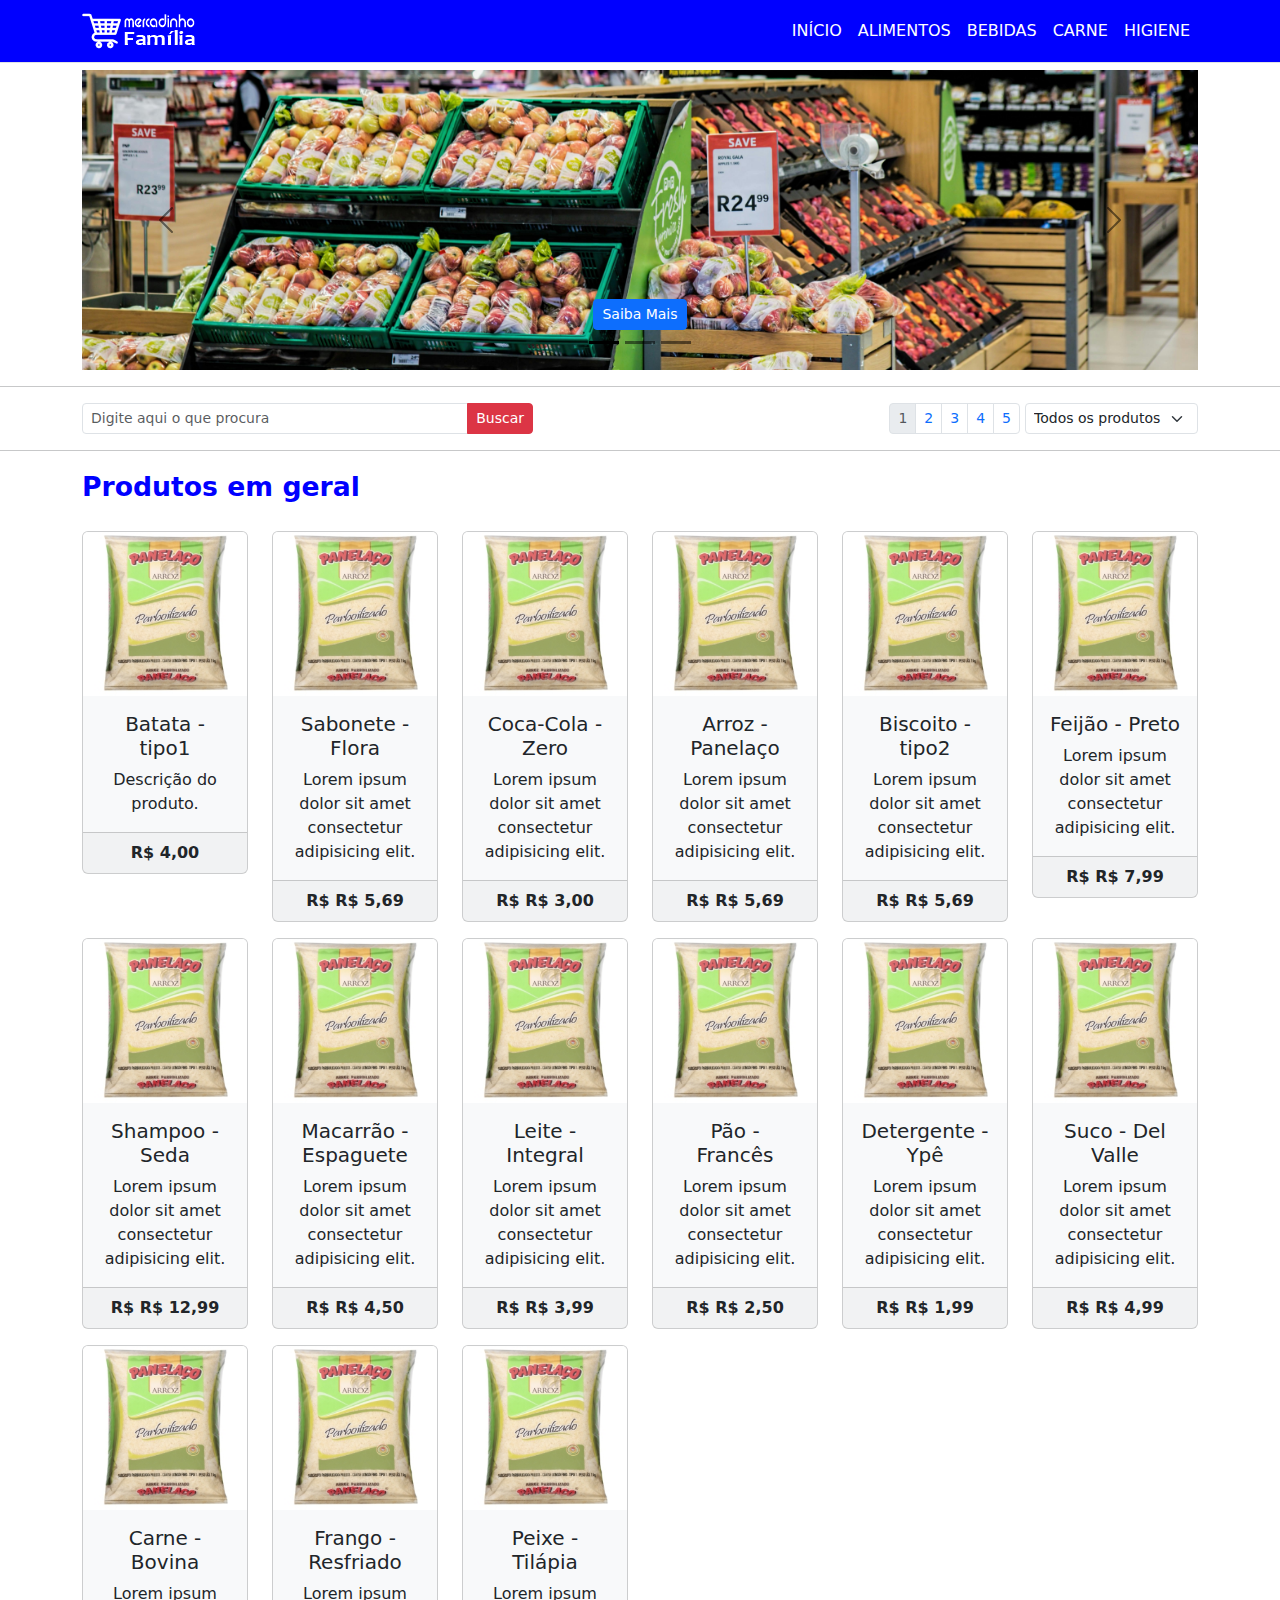
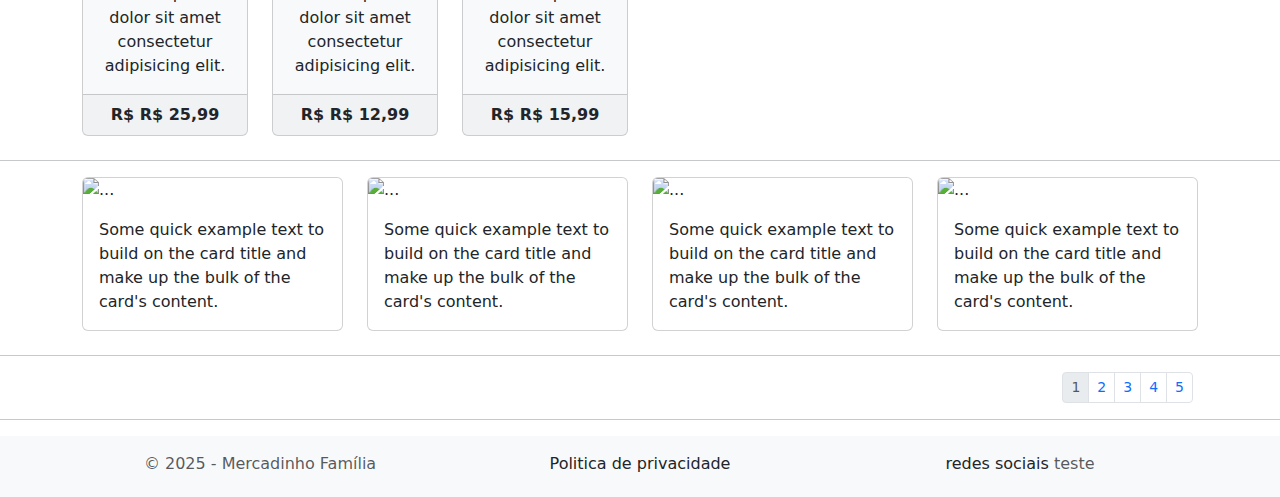
==== commit a83da032: "atualização pesquisa, ordenação" ====
--- a/index.html
+++ b/index.html
@@ -84,10 +84,8 @@
         </div>
         
     </header>
-
-    <main class="mb-5 pb-5 mb-md-0">
-        <hr class="mt-3">
-        
+    <main class="mb-5 mb-md-0">
+        <hr class="mt-3">
         <div class="container">
             <div class="row">
 
@@ -103,7 +101,7 @@
                     </form>
                 </div>
                  
-                <!-- Barra de pordenação -->
+                <!-- Barra de ordenação -->
                 <div class="col-12 col-md-7">
                     <div class="d-flex flex-row-reverse justify-content-center justify-content-md-start">
                         <form class="ml-3 d-inline-block ">
@@ -142,124 +140,61 @@
                 </div>
             </div>
         </div>
-        <hr class="mt-3">
-
-        <!--Produtos-->
+        
+        <hr class="mt-3">
+
         <div class="container">
             <h3 class="texto-separador">Produtos em geral</h3>
-            <div id="product-list" class="row">
-                <div class="col-xl-2 col-lg-3 col-md-4 col-6 product" data-category="alimentos" data-price="4.00">
-                    <div class="card text-center bg-light" style="max-width: 250px; width: 100%;">
-                        <img src="img/arroz_panelaco_parbolizado_233.jpg" class="card-img-top d-none d-md-block" alt="Imagem Grande">
-                        <img src="img/arroz_panelaco_parbolizado_191.25.jpg" class="d-block d-md-none" alt="Imagem Pequena">
+            <!-- Lista de Produtos -->
+                <div id="product-list" class="row"></div>
+            </div>
+        </div>
+        <hr class="mt-3">
+        <!--PATROCINIOS 4-->
+        <div class="container">
+            <div class="row">
+                <div class="col-xl-3 col-lg-3 col-6  d-flex justify-content-center pb-2">
+                    <div class="card" style="width: 18rem;">
+                        <img src="..." class="card-img-top" alt="...">
                         <div class="card-body">
-                            <h5 class="card-title">Batata - tipo1</h5>
-                            <p class="card-text truncate-4l">Descrição do produto.</p>
-                        </div>
-                        <div class="card-footer">
-                            <p class="card-text"><strong>R$ 4,00</strong></p>
-                        </div>
-                    </div>
-                </div>
-                <div class="col-xl-2 col-lg-3 col-md-4 col-6 product" data-category="higiene" data-price="5.69">
-                    <div class="card text-center bg-light" style="max-width: 250px; width: 100%;">
-                        <img src="img/arroz_panelaco_parbolizado_233.jpg" class="card-img-top d-none d-md-block" alt="Imagem Grande">
-                        <img src="img/arroz_panelaco_parbolizado_191.25.jpg" class="d-block d-md-none" alt="Imagem Pequena">
+                            <p class="card-text">Some quick example text to build on the card title and make up the bulk of the card's content.</p>
+                        </div>
+                    </div>
+                </div>
+                <div class="col-xl-3 col-lg-3 col-6  d-flex justify-content-center pb-2">
+                    <div class="card" style="width: 18rem;">
+                        <img src="..." class="card-img-top" alt="...">
                         <div class="card-body">
-                            <h5 class="card-title">Sabonete - Flora </h5>
-                            <p class="card-text truncate-4l">Lorem ipsum dolor sit amet consectetur adipisicing elit.</p>
-                        </div>
-                        <div class="card-footer">
-                            <p class="card-text"><strong>R$ 5,69</strong></p>
-                        </div>
-                    </div>
-                </div>
-                <div class="col-xl-2 col-lg-3 col-md-4 col-6 product" data-category="bebidas" data-price="3.00">
-                    <div class="card text-center bg-light" style="max-width: 250px; width: 100%;">
-                        <img src="img/arroz_panelaco_parbolizado_233.jpg" class="card-img-top d-none d-md-block" alt="Imagem Grande">
-                        <img src="img/arroz_panelaco_parbolizado_191.25.jpg" class="d-block d-md-none" alt="Imagem Pequena">
+                            <p class="card-text">Some quick example text to build on the card title and make up the bulk of the card's content.</p>
+                        </div>
+                    </div>
+                </div>
+                <div class="col-xl-3 col-lg-3 col-6  d-flex justify-content-center pb-2">
+                    <div class="card" style="width: 18rem;">
+                        <img src="..." class="card-img-top" alt="...">
                         <div class="card-body">
-                            <h5 class="card-title"> Coca-Cola - Zero</h5>
-                            <p class="card-text truncate-4l">Lorem ipsum dolor sit amet consectetur adipisicing elit.</p>
-                        </div>
-                        <div class="card-footer">
-                            <p class="card-text"><strong>R$ 3,00</strong></p>
-                        </div>
-                    </div>
-                </div>
-            </div>
-            <!-- 
-            <div class="col-xl-2 col-lg-3 col-md-4 col-6 d-flex justify-content-start pb-2 product" data-category="alimentos" data-price="5.69">
-                    <div class="card text-center bg-light" style="max-width: 250px; width: 100%;">
-                        <img src="img/arroz_panelaco_parbolizado_233.jpg" class="card-img-top d-none d-md-block" alt="Imagem Grande">
-                        <img src="img/arroz_panelaco_parbolizado_191.25.jpg" class="d-block d-md-none" alt="Imagem Pequena">
+                            <p class="card-text">Some quick example text to build on the card title and make up the bulk of the card's content.</p>
+                        </div>
+                    </div>
+                </div>
+                <div class="col-xl-3 col-lg-3 col-6  d-flex justify-content-center pb-2">
+                    <div class="card" style="width: 18rem;">
+                        <img src="..." class="card-img-top" alt="...">
                         <div class="card-body">
-                            <h5 class="card-title">Arroz - Panelaço</h5>
-                            <p class="card-text truncate-4l">
-                                Lorem ipsum dolor sit amet consectetur adipisicing elit. Voluptatibus rem enim, officiis at recusandae natus nesciunt alias itaque laboriosam fuga aliquid corrupti eaque? Enim, quos doloremque perspiciatis voluptates dolorum quasi.
-                            </p>
-                        </div>
-                        <div class="card-footer">
-                            R$ 5,69
-                        </div>
-                    </div>
-                </div>
-            -->
-        </div>
-        <hr class="mt-3">
-        
-    <!--PATROCINIOS 4-->
-    <div class="container">
-        <div class="row">
-            <div class="col-xl-3 col-lg-3 col-6  d-flex justify-content-center pb-2">
-                <div class="card" style="width: 18rem;">
-                    <img src="..." class="card-img-top" alt="...">
-                    <div class="card-body">
-                      <p class="card-text">Some quick example text to build on the card title and make up the bulk of the card's content.</p>
-                    </div>
-                </div>
-            </div>
-            <div class="col-xl-3 col-lg-3 col-6  d-flex justify-content-center pb-2">
-                <div class="card" style="width: 18rem;">
-                    <img src="..." class="card-img-top" alt="...">
-                    <div class="card-body">
-                      <p class="card-text">Some quick example text to build on the card title and make up the bulk of the card's content.</p>
-                    </div>
-                </div>
-            </div>
-            <div class="col-xl-3 col-lg-3 col-6  d-flex justify-content-center pb-2">
-                <div class="card" style="width: 18rem;">
-                    <img src="..." class="card-img-top" alt="...">
-                    <div class="card-body">
-                      <p class="card-text">Some quick example text to build on the card title and make up the bulk of the card's content.</p>
-                    </div>
-                </div>
-            </div>
-            <div class="col-xl-3 col-lg-3 col-6  d-flex justify-content-center pb-2">
-                <div class="card" style="width: 18rem;">
-                    <img src="..." class="card-img-top" alt="...">
-                    <div class="card-body">
-                      <p class="card-text">Some quick example text to build on the card title and make up the bulk of the card's content.</p>
-                    </div>
-                </div>
-            </div>
-        </div>
-    </div>
-
-    <hr class="mt-3">
-    <div class="container">
-        <div >
-            <div class="d-flex flex-row-reverse  justify-content-start">
-                <form class="ml-3 d-inline-block">
-                    <select class="form-select form-select-sm">
-                        <option> Ordenar pelo maior preço</option>
-                        <option> Ordenar pelo menor preço</option>
-                        <option> Ordenar por: alimentos</option>
-                        <option> Ordenar por: bebidas</option>
-                        <option> Ordenar por: carne</option>
-                        <option> Ordenar por: higiene</option>
-                    </select>
-                    </form>
+                            <p class="card-text">Some quick example text to build on the card title and make up the bulk of the card's content.</p>
+                        </div>
+                    </div>
+                </div>
+            </div>
+        </div>
+
+        <hr class="mt-3">
+        <div class="container">
+            <!-- Barra de ordenação -->
+            <div class="col-12">
+            <div class="d-flex flex-row-reverse justify-content-center justify-content-md-start">
+                <div style="width: 5px;"></div>
+                <!-- Páginas 1 a 5 -->
                 <nav class="d-inline-block">
                     <ul class="pagination pagination-sm my-0">
                         <li class="page-item disabled">
@@ -280,30 +215,89 @@
                     </ul>
                 </nav>
             </div>
-        </div>
-    </div>
-    <hr class="mt-3">
+            </div>
+        </div>
+        <hr class="mt-3">
     </main>
-    
-    <footer class="border-top  text-muted bg-light">
-       <div class="container">
-        <div class="row py-3">
-            <div class="col-12 col-md-4 text-center text-md-left">
-                &copy; 2025 - Mercadinho Família
-            </div>
-            <div class="col-12 col-md-4 text-center">
-                <a href="" class="text-decoration-none text-dark">Politica de privacidade</a>
-            </div>
-            <div class="col-12 col-md-4 text-center text-md-right ">
-                <a href="" class="text-decoration-none text-dark d-inline-block">redes sociais</a>
-                <h1 class="h6 d-inline-block">teste</h1>
-            </div>
-        </div>
-       </div>
-    </footer>
-
-    <!-- Bootstrap 5 JS (versão estável) -->
-    <script src="https://cdn.jsdelivr.net/npm/bootstrap@5.3.0/dist/js/bootstrap.bundle.min.js"></script>
-    <script src="js/script.js"></script>
+
+    <footer class="text-muted bg-light">
+        <div class="container">
+         <div class="row py-3">
+             <div class="col-12 col-md-4 text-center text-md-left">
+                 &copy; 2025 - Mercadinho Família
+             </div>
+             <div class="col-12 col-md-4 text-center">
+                 <a href="" class="text-decoration-none text-dark">Politica de privacidade</a>
+             </div>
+             <div class="col-12 col-md-4 text-center text-md-right ">
+                 <a href="" class="text-decoration-none text-dark d-inline-block">redes sociais</a>
+                 <h1 class="h6 d-inline-block">teste</h1>
+             </div>
+         </div>
+        </div>
+     </footer>
+
+    <!-- Bootstrap JS e Popper.js -->
+    <script src="https://cdn.jsdelivr.net/npm/bootstrap@5.3.0-alpha1/dist/js/bootstrap.bundle.min.js"></script>
+    <script src="js/produtos.js"></script>
+    <script>
+    // Função para exibir os produtos
+    function displayProducts(products) {
+        const productList = document.getElementById('product-list');
+        productList.innerHTML = ''; // Limpa qualquer conteúdo existente
+
+        products.forEach(product => {
+            const productDiv = document.createElement('div');
+            productDiv.className = 'col-xl-2 col-lg-3 col-md-4 col-6 product py-2 ';
+            productDiv.innerHTML = `
+                <div class="card text-center bg-light" style="max-width: 250px; width: 100%;">
+                    <img src="${product.image}" class="card-img-top" alt="${product.name}">
+                    <div class="card-body">
+                        <h5 class="card-title">${product.name}</h5>
+                        <p class="card-text truncate-4l">${product.description}</p>
+                    </div>
+                    <div class="card-footer">
+                        <p class="card-text"><strong>R$ ${product.valor}</strong></p>
+                    </div>
+                </div>
+            `;
+            productList.appendChild(productDiv);
+        });
+    }
+
+    // Exibe todos os produtos inicialmente
+    displayProducts(allProducts);
+
+    // Função de pesquisa
+    document.getElementById('search-input').addEventListener('input', function () {
+        const searchTerm = this.value.toLowerCase();
+
+        // Filtra os produtos com base no termo de pesquisa
+        const filteredProducts = allProducts.filter(product =>
+            product.name.toLowerCase().includes(searchTerm) ||
+            product.description.toLowerCase().includes(searchTerm)
+        );
+
+        // Atualiza a lista de produtos filtrados
+        displayProducts(filteredProducts);
+    });
+
+    // Função para filtrar e ordenar produtos
+    document.getElementById('sort-options').addEventListener('change', function () {
+        let selectedOption = this.value;
+        let filteredProducts = [...allProducts]; // Copia a lista original
+
+        if (selectedOption === "price-asc") {
+            filteredProducts.sort((a, b) => a.price - b.price);
+        } else if (selectedOption === "price-desc") {
+            filteredProducts.sort((a, b) => b.price - a.price);
+        } else if (selectedOption.startsWith("category-")) {
+            let category = selectedOption.replace("category-", "");
+            filteredProducts = allProducts.filter(product => product.category === category);
+        }
+
+        displayProducts(filteredProducts); // Atualiza a exibição
+    });
+    </script>
 </body>
-</html>
+</html>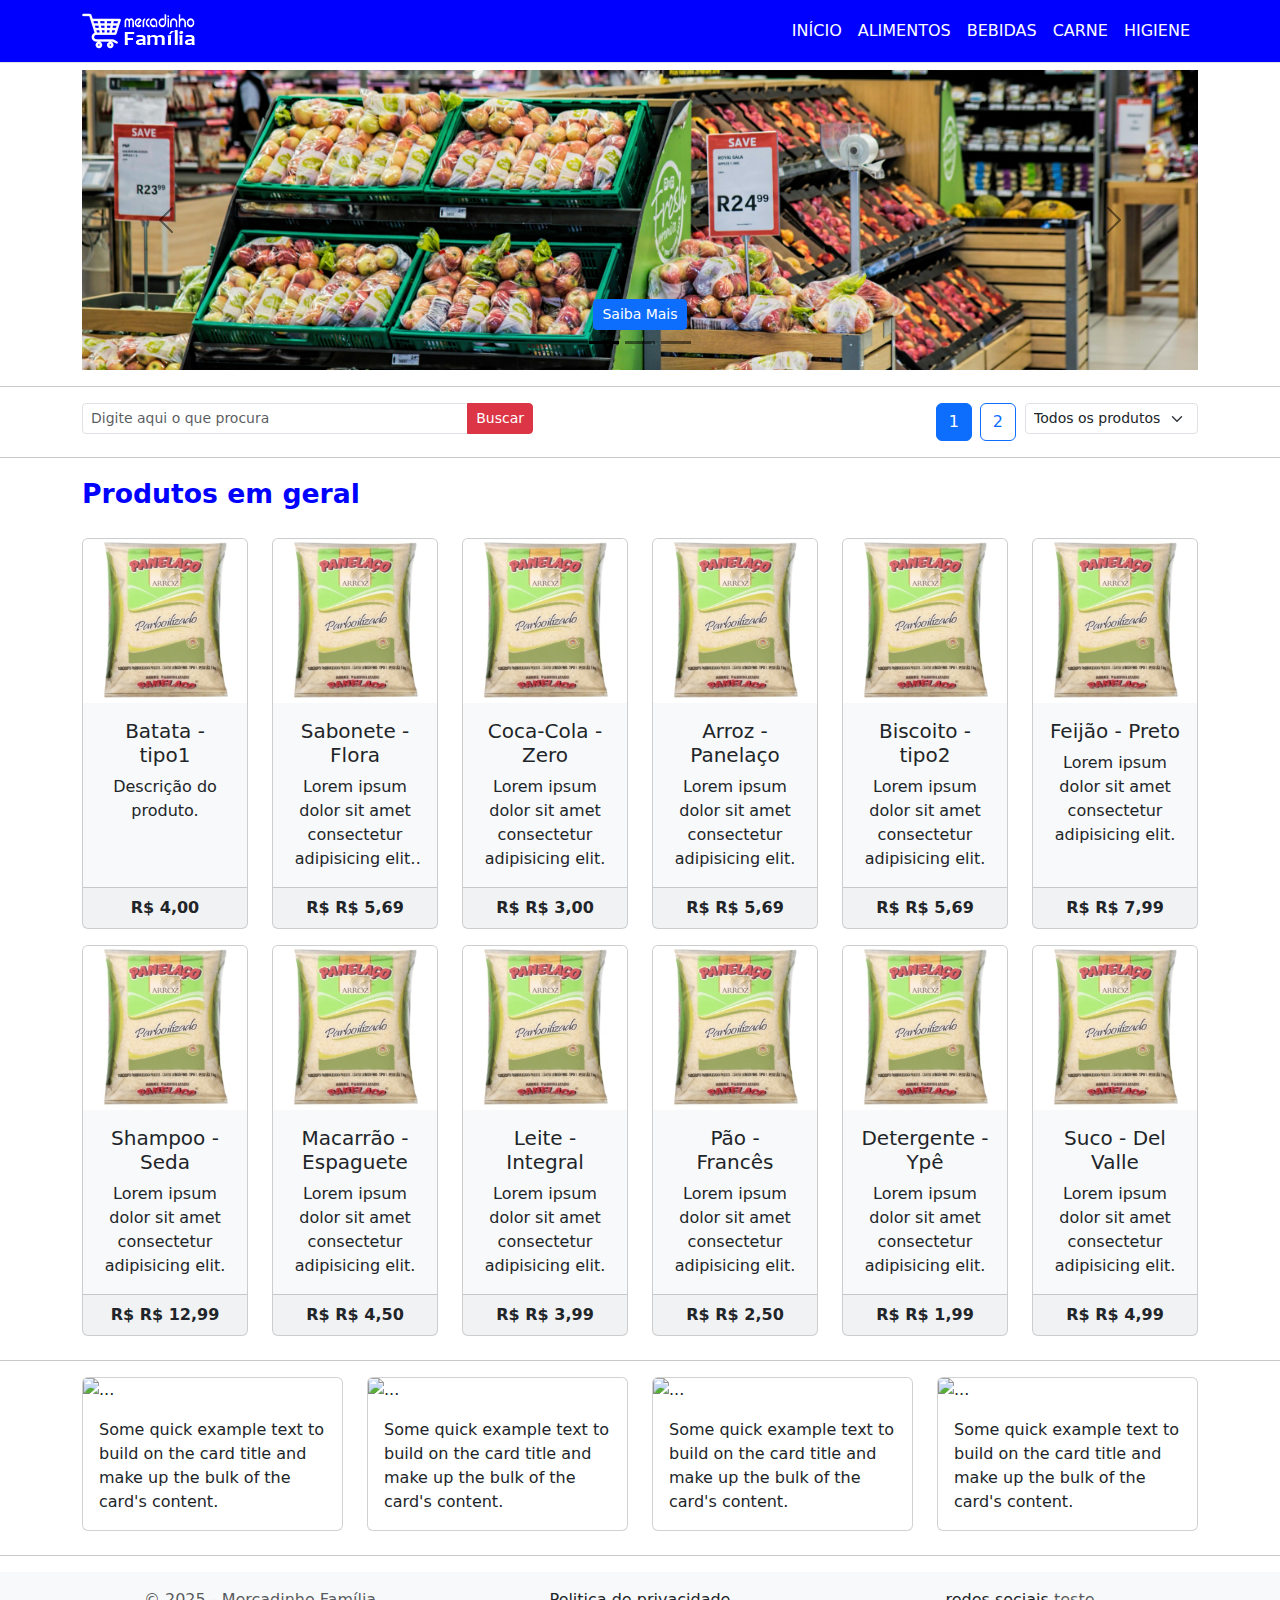
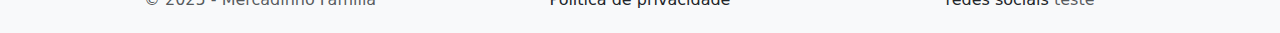
==== commit db2d9914: "finalização javascrypt" ====
--- a/index.html
+++ b/index.html
@@ -117,25 +117,11 @@
                         </form>
                         <div style="width: 5px;"></div>
                         <!-- Páginas 1 a 5 -->
-                        <nav class="d-inline-block">
-                            <ul class="pagination pagination-sm my-0">
-                                <li class="page-item disabled">
-                                    <button class="page-link">1</button>
-                                </li>
-                                <li class="page-item">
-                                    <button class="page-link">2</button>
-                                </li>
-                                <li class="page-item">
-                                    <button class="page-link">3</button>
-                                </li>
-                                <li class="page-item">
-                                    <button class="page-link">4</button>
-                                </li>
-                                <li class="page-item">
-                                    <button class="page-link">5</button>
-                                </li>
-                            </ul>
-                        </nav>
+                        <div class="col-12 col-md-5">
+                            <div class="flex-row-reverse justify-content-md-start d-flex">
+                                <div id="pagination-controls" class=" justify-content-center "></div>
+                            </div>
+                        </div>
                     </div>
                 </div>
             </div>
@@ -189,35 +175,7 @@
         </div>
 
         <hr class="mt-3">
-        <div class="container">
-            <!-- Barra de ordenação -->
-            <div class="col-12">
-            <div class="d-flex flex-row-reverse justify-content-center justify-content-md-start">
-                <div style="width: 5px;"></div>
-                <!-- Páginas 1 a 5 -->
-                <nav class="d-inline-block">
-                    <ul class="pagination pagination-sm my-0">
-                        <li class="page-item disabled">
-                            <button class="page-link">1</button>
-                        </li>
-                        <li class="page-item">
-                            <button class="page-link">2</button>
-                        </li>
-                        <li class="page-item">
-                            <button class="page-link">3</button>
-                        </li>
-                        <li class="page-item">
-                            <button class="page-link">4</button>
-                        </li>
-                        <li class="page-item">
-                            <button class="page-link">5</button>
-                        </li>
-                    </ul>
-                </nav>
-            </div>
-            </div>
-        </div>
-        <hr class="mt-3">
+        
     </main>
 
     <footer class="text-muted bg-light">
@@ -239,65 +197,7 @@
 
     <!-- Bootstrap JS e Popper.js -->
     <script src="https://cdn.jsdelivr.net/npm/bootstrap@5.3.0-alpha1/dist/js/bootstrap.bundle.min.js"></script>
-    <script src="js/produtos.js"></script>
-    <script>
-    // Função para exibir os produtos
-    function displayProducts(products) {
-        const productList = document.getElementById('product-list');
-        productList.innerHTML = ''; // Limpa qualquer conteúdo existente
-
-        products.forEach(product => {
-            const productDiv = document.createElement('div');
-            productDiv.className = 'col-xl-2 col-lg-3 col-md-4 col-6 product py-2 ';
-            productDiv.innerHTML = `
-                <div class="card text-center bg-light" style="max-width: 250px; width: 100%;">
-                    <img src="${product.image}" class="card-img-top" alt="${product.name}">
-                    <div class="card-body">
-                        <h5 class="card-title">${product.name}</h5>
-                        <p class="card-text truncate-4l">${product.description}</p>
-                    </div>
-                    <div class="card-footer">
-                        <p class="card-text"><strong>R$ ${product.valor}</strong></p>
-                    </div>
-                </div>
-            `;
-            productList.appendChild(productDiv);
-        });
-    }
-
-    // Exibe todos os produtos inicialmente
-    displayProducts(allProducts);
-
-    // Função de pesquisa
-    document.getElementById('search-input').addEventListener('input', function () {
-        const searchTerm = this.value.toLowerCase();
-
-        // Filtra os produtos com base no termo de pesquisa
-        const filteredProducts = allProducts.filter(product =>
-            product.name.toLowerCase().includes(searchTerm) ||
-            product.description.toLowerCase().includes(searchTerm)
-        );
-
-        // Atualiza a lista de produtos filtrados
-        displayProducts(filteredProducts);
-    });
-
-    // Função para filtrar e ordenar produtos
-    document.getElementById('sort-options').addEventListener('change', function () {
-        let selectedOption = this.value;
-        let filteredProducts = [...allProducts]; // Copia a lista original
-
-        if (selectedOption === "price-asc") {
-            filteredProducts.sort((a, b) => a.price - b.price);
-        } else if (selectedOption === "price-desc") {
-            filteredProducts.sort((a, b) => b.price - a.price);
-        } else if (selectedOption.startsWith("category-")) {
-            let category = selectedOption.replace("category-", "");
-            filteredProducts = allProducts.filter(product => product.category === category);
-        }
-
-        displayProducts(filteredProducts); // Atualiza a exibição
-    });
-    </script>
+    <script src="js/produtosGeral.js"></script>
+    <script src="js/script.js"></script>
 </body>
 </html>--- a/CSS/style.css
+++ b/CSS/style.css
@@ -44,6 +44,8 @@
     text-decoration: none;
 }
 
+
+
 p.truncate-4l {
     display: -webkit-box;
     -webkit-line-clamp: 4; /* Limita a 4 linhas */
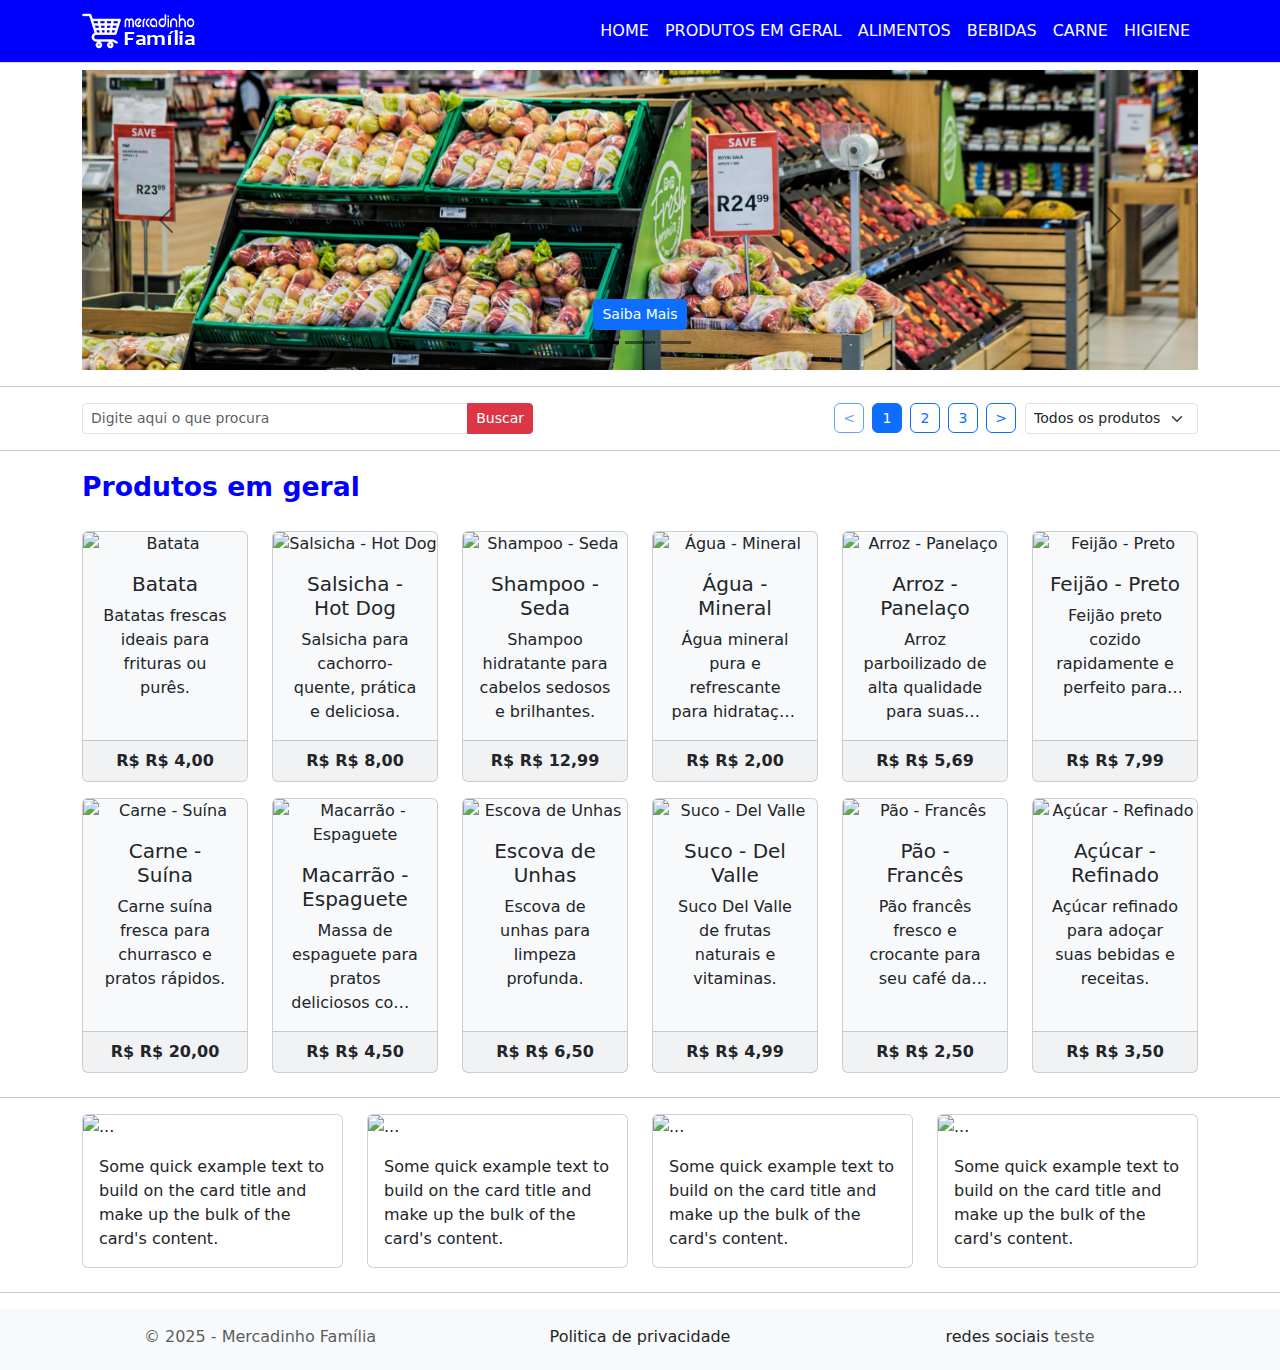
==== commit 51d53b55: "Barra de paginação" ====
--- a/index.html
+++ b/index.html
@@ -27,7 +27,8 @@
 
             <div class="collapse navbar-collapse justify-content-end" id="navbarNav">
                 <ul class="navbar-nav">
-                    <li class="nav-item"><a class="nav-link" href="#">INÍCIO</a></li>
+                    <li class="nav-item"><a class="nav-link" href="#">HOME</a></li>
+                    <li class="nav-item"><a class="nav-link" href="#">PRODUTOS EM GERAL</a></li>
                     <li class="nav-item"><a class="nav-link" href="#">ALIMENTOS</a></li>
                     <li class="nav-item"><a class="nav-link" href="#">BEBIDAS</a></li>
                     <li class="nav-item"><a class="nav-link" href="#">CARNE</a></li>
@@ -90,7 +91,7 @@
             <div class="row">
 
                 <!-- Barra de pesquisa -->
-                <div class="col-12 col-md-5">
+                <div class="col-12  col-md-5">
                     <form class="justify-content-center justify-content-md-start" onsubmit="return false;">
                         <div class="input-group input-group-sm">
                             <input type="text" class="form-control" id="search-input" placeholder="Digite aqui o que procura">
@@ -100,11 +101,11 @@
                         </div>
                     </form>
                 </div>
-                 
-                <!-- Barra de ordenação -->
-                <div class="col-12 col-md-7">
-                    <div class="d-flex flex-row-reverse justify-content-center justify-content-md-start">
-                        <form class="ml-3 d-inline-block ">
+                 <!--barra-->
+                <div class="col-12  col-md-7">
+                    <!-- Barra de ordenação-->
+                    <div class="d-flex flex-column flex-row-reverse justify-content-center justify-content-md-start">
+                        <form class="ml-3 d-inline-block">
                             <select id="sort-options" class="form-select form-select-sm">
                                 <option value="default">Todos os produtos</option>
                                 <option value="price-desc">Maior preço</option>
@@ -116,10 +117,10 @@
                             </select>
                         </form>
                         <div style="width: 5px;"></div>
-                        <!-- Páginas 1 a 5 -->
-                        <div class="col-12 col-md-5">
+                        <!-- Barra de paginação-->
+                        <div class="order-1 order-md-2">
                             <div class="flex-row-reverse justify-content-md-start d-flex">
-                                <div id="pagination-controls" class=" justify-content-center "></div>
+                                <div id="pagination-controls" class="justify-content-center"></div>
                             </div>
                         </div>
                     </div>
--- a/CSS/style.css
+++ b/CSS/style.css
@@ -44,6 +44,30 @@
     text-decoration: none;
 }
 
+/* Estilo personalizado para os botões de paginação */
+#pagination-controls .btn {
+    padding: 0.25rem 0.5rem; /* Reduz o preenchimento interno */
+    font-size: 0.875rem;     /* Diminui o tamanho da fonte */
+    line-height: 1.2;        /* Ajusta a altura da linha */
+    min-width: 30px;         /* Define uma largura mínima para os botões */
+    height: 30px;            /* Define uma altura fixa */
+    display: inline-block;           /* Centraliza o conteúdo horizontalmente */
+    align-items: center;     /* Centraliza o conteúdo verticalmente */
+    justify-content: center; /* Centraliza o texto dentro do botão */
+}
+
+@media (max-width: 426px) {
+    #pagination-controls .btn{
+        padding: 0.15rem 0.3rem; /* Reduz ainda mais o preenchimento interno */
+        font-size: 0.7rem;       /* Diminui o tamanho da fonte */
+        min-width: 25px;         /* Reduz a largura mínima */
+        height: 25px;            /* Reduz a altura */
+        margin-top: 10px;
+    }
+    #sort-options{
+        margin-top: 8px;
+    }
+}
 
 
 p.truncate-4l {
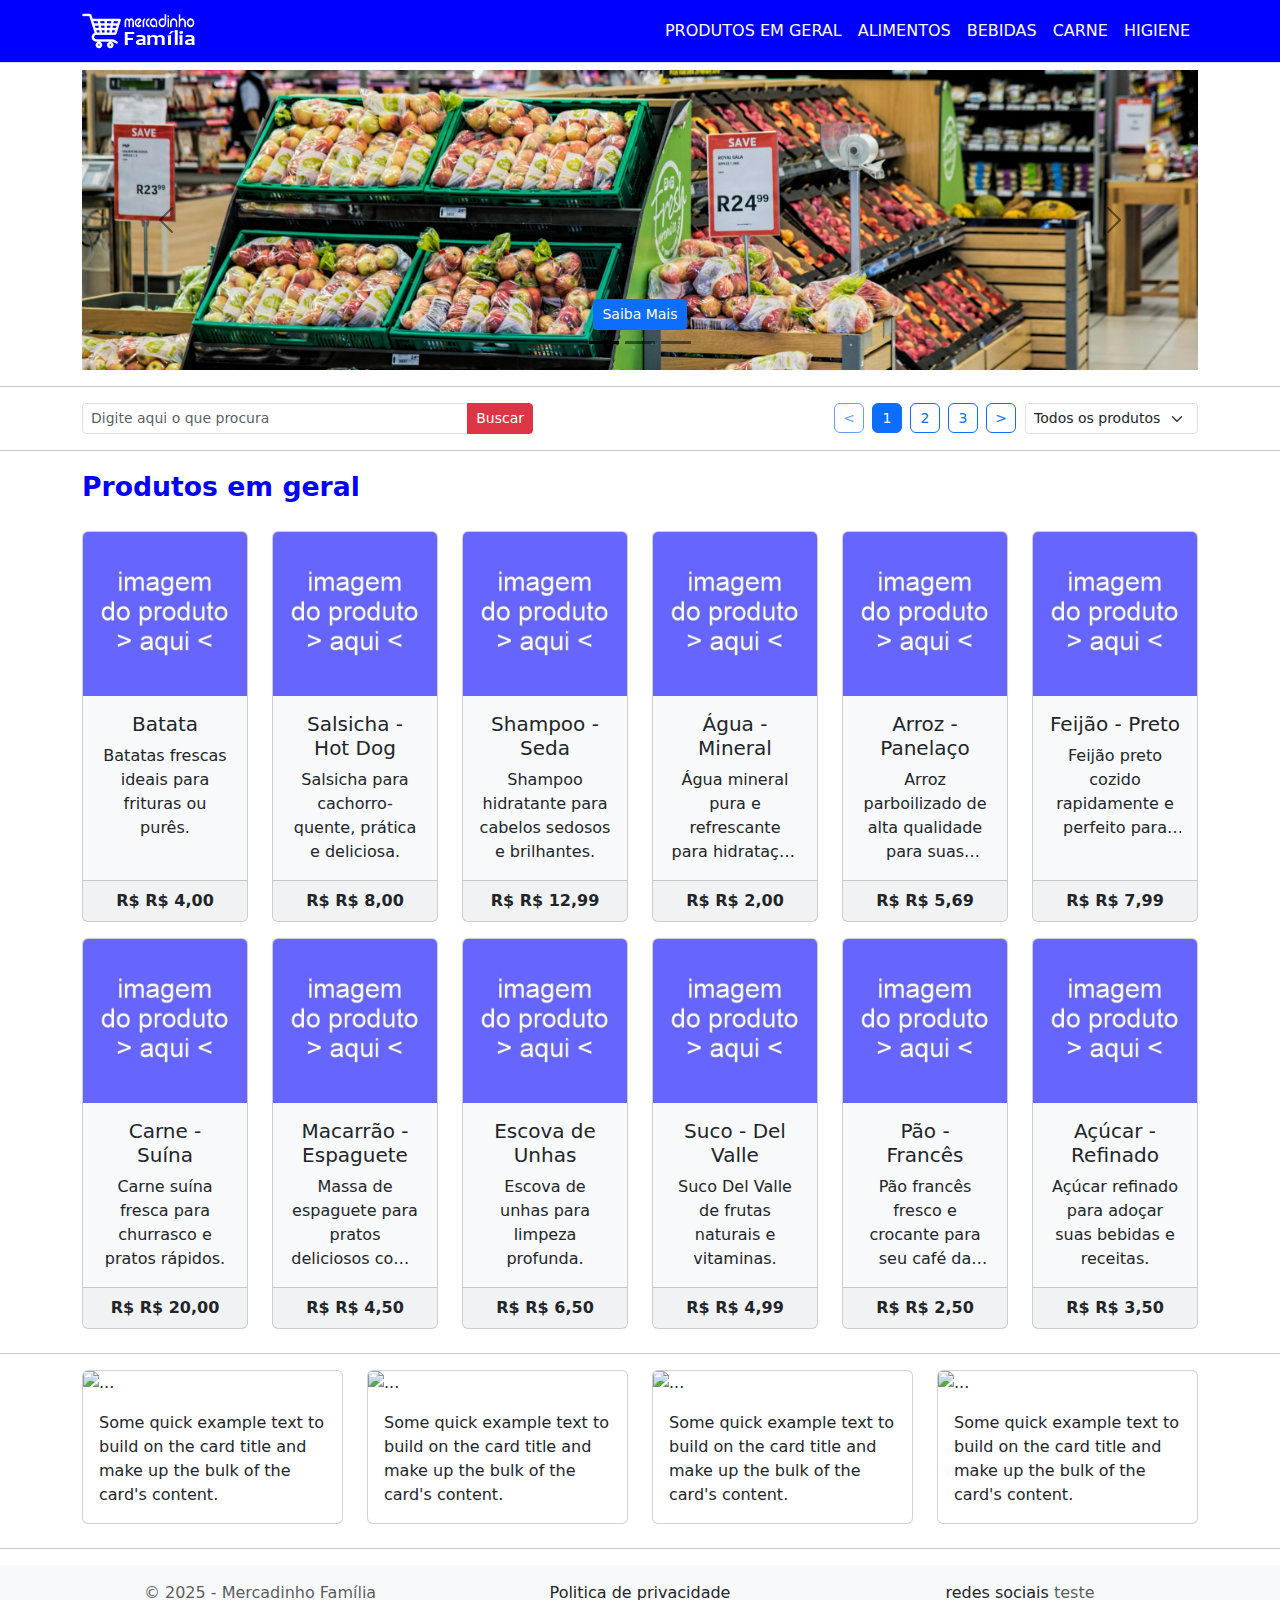
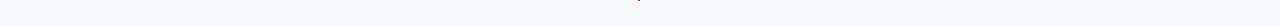
==== commit ce29ff2f: "atualização da pagina" ====
--- a/index.html
+++ b/index.html
@@ -27,12 +27,11 @@
 
             <div class="collapse navbar-collapse justify-content-end" id="navbarNav">
                 <ul class="navbar-nav">
-                    <li class="nav-item"><a class="nav-link" href="#">HOME</a></li>
                     <li class="nav-item"><a class="nav-link" href="#">PRODUTOS EM GERAL</a></li>
-                    <li class="nav-item"><a class="nav-link" href="#">ALIMENTOS</a></li>
-                    <li class="nav-item"><a class="nav-link" href="#">BEBIDAS</a></li>
-                    <li class="nav-item"><a class="nav-link" href="#">CARNE</a></li>
-                    <li class="nav-item"><a class="nav-link" href="#">HIGIENE</a></li>
+                    <li class="nav-item"><a class="nav-link" href="alimentos.html">ALIMENTOS</a></li>
+                    <li class="nav-item"><a class="nav-link" href="bebidas.html">BEBIDAS</a></li>
+                    <li class="nav-item"><a class="nav-link" href="carne.html">CARNE</a></li>
+                    <li class="nav-item"><a class="nav-link" href="higiene.html">HIGIENE</a></li>
                 </ul>
             </div>
         </div>
@@ -198,7 +197,7 @@
 
     <!-- Bootstrap JS e Popper.js -->
     <script src="https://cdn.jsdelivr.net/npm/bootstrap@5.3.0-alpha1/dist/js/bootstrap.bundle.min.js"></script>
-    <script src="js/produtosGeral.js"></script>
+    <script src="js/listaProdutos.js"></script><!--Lista de com todos os produtos-->
     <script src="js/script.js"></script>
 </body>
 </html>